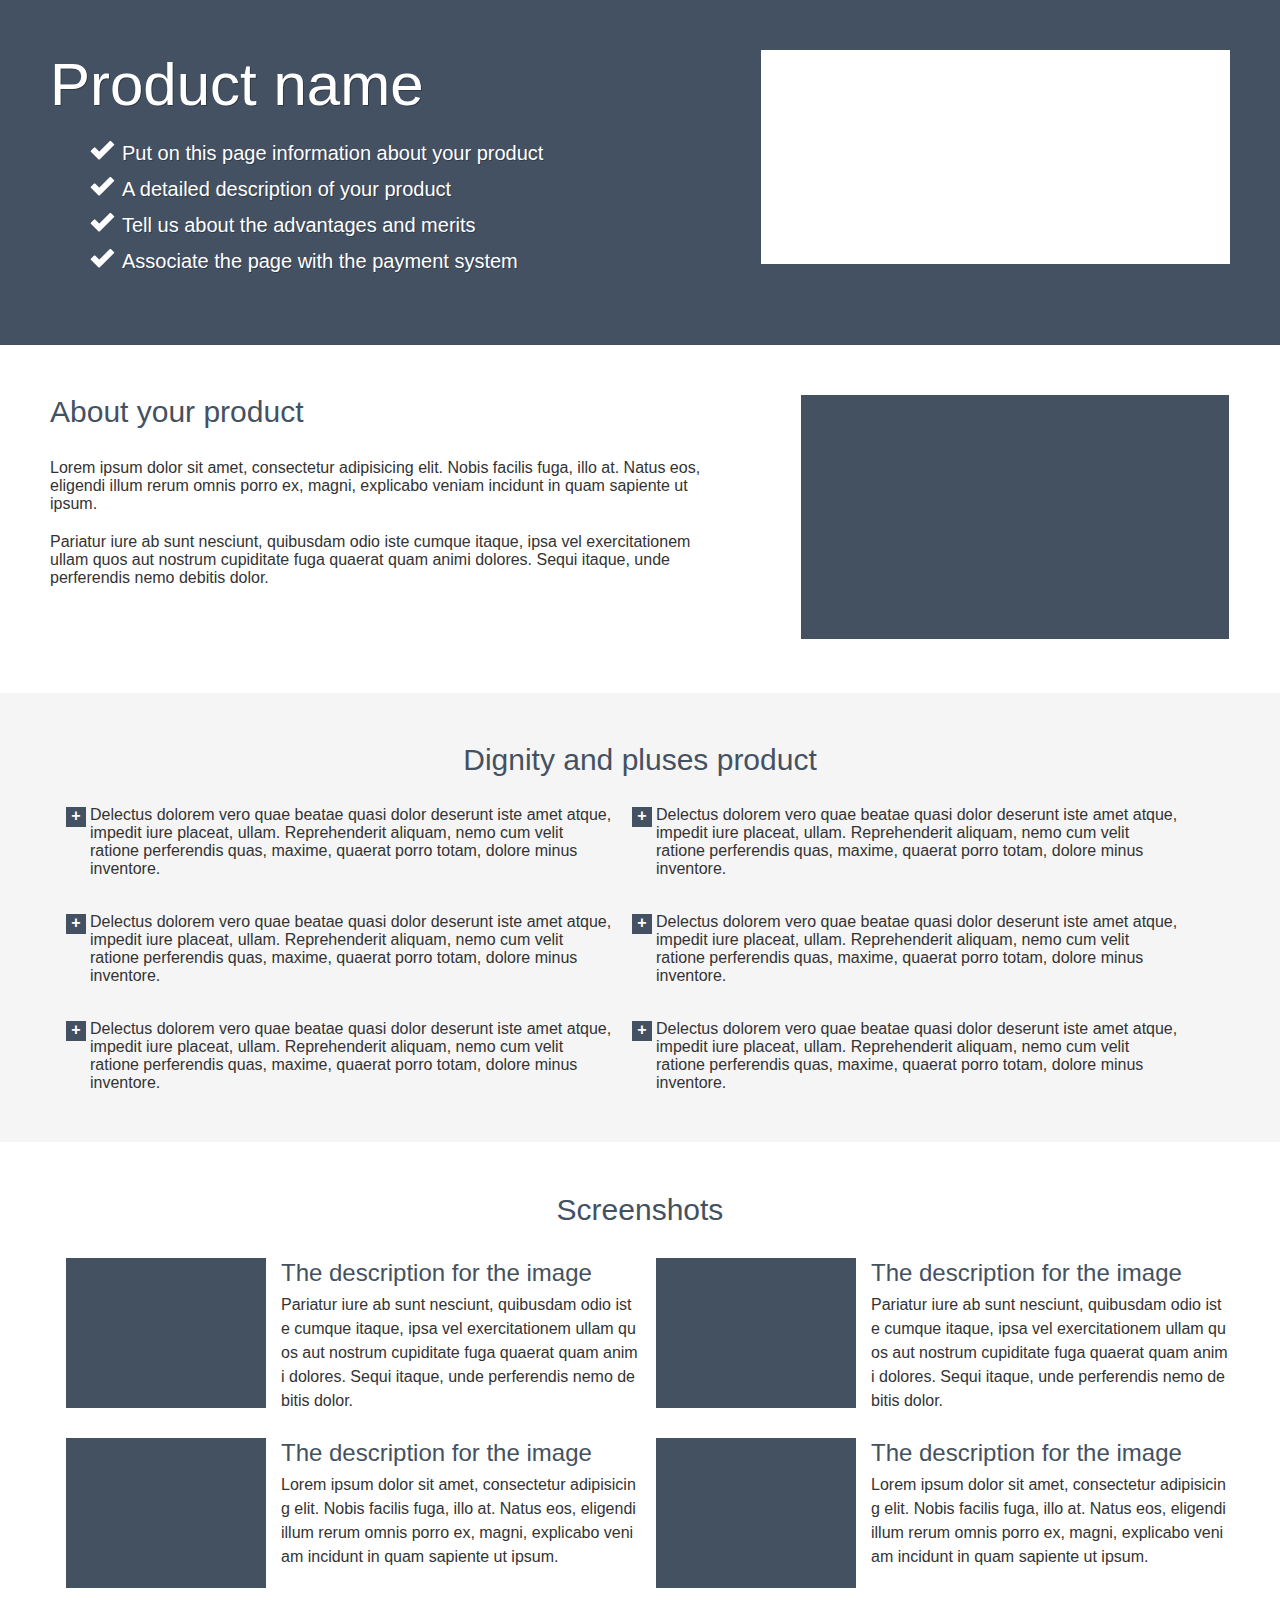
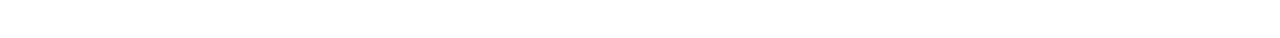
==== index.html @ 21ff53cc "Update version" ====
<!DOCTYPE html>
<html lang="en">

<head>
    <meta charset="UTF-8">
    <title>Document</title>
    <link rel="stylesheet" href="style.css">
</head>

<body>
    <header class="product-header padding-site">
        <div class="product-text">
            <span class="product-h1">Product name</span>
            <ul class="menu-product">
                <li class="menu-list">Put on this page information about your product</li>
                <li class="menu-list">A detailed description of your product</li>
                <li class="menu-list">Tell us about the advantages and merits</li>
                <li class="menu-list">Associate the page with the payment system</li>
            </ul>
        </div>
        <img src="img/product-img.jpg" alt="product" width="469" height="214" class="product-img">
    </header>
    <main>
        <section class="about-product padding-site">
            <div class="about-section">
                <h2 class="about-h2">About your product</h2>
                <p class="about-text">Lorem ipsum dolor sit amet, consectetur adipisicing elit. Nobis facilis fuga, illo at. Natus eos, eligendi illum rerum omnis porro ex, magni, explicabo veniam incidunt in quam sapiente ut ipsum.</p>
                <p class="about-text">Pariatur iure ab sunt nesciunt, quibusdam odio iste cumque itaque, ipsa vel exercitationem ullam quos aut nostrum cupiditate fuga quaerat quam animi dolores. Sequi itaque, unde perferendis nemo debitis dolor.</p>
            </div>
            <video src="#" poster="img/video.jpg" width="430" height="244" class="about-video"></video>
        </section>
        <section class="pluses-product padding-site">
            <h2 class="pluses-h2">Dignity and pluses product</h2>
            <ul class="pluses-menu">
                <li class="pluses-list">Delectus dolorem vero quae beatae quasi dolor deserunt iste amet atque, impedit iure placeat, ullam. Reprehenderit aliquam, nemo cum velit ratione perferendis quas, maxime, quaerat porro totam, dolore minus inventore.</li>
                <li class="pluses-list">Delectus dolorem vero quae beatae quasi dolor deserunt iste amet atque, impedit iure placeat, ullam. Reprehenderit aliquam, nemo cum velit ratione perferendis quas, maxime, quaerat porro totam, dolore minus inventore.</li>
                <li class="pluses-list">Delectus dolorem vero quae beatae quasi dolor deserunt iste amet atque, impedit iure placeat, ullam. Reprehenderit aliquam, nemo cum velit ratione perferendis quas, maxime, quaerat porro totam, dolore minus inventore.</li>
            </ul>
            <ul class="pluses-menu">
                <li class="pluses-list">Delectus dolorem vero quae beatae quasi dolor deserunt iste amet atque, impedit iure placeat, ullam. Reprehenderit aliquam, nemo cum velit ratione perferendis quas, maxime, quaerat porro totam, dolore minus inventore.</li>
                <li class="pluses-list">Delectus dolorem vero quae beatae quasi dolor deserunt iste amet atque, impedit iure placeat, ullam. Reprehenderit aliquam, nemo cum velit ratione perferendis quas, maxime, quaerat porro totam, dolore minus inventore.</li>
                <li class="pluses-list">Delectus dolorem vero quae beatae quasi dolor deserunt iste amet atque, impedit iure placeat, ullam. Reprehenderit aliquam, nemo cum velit ratione perferendis quas, maxime, quaerat porro totam, dolore minus inventore.</li>
            </ul>
        </section>
        <section class="screenshots padding-site">
            <h2 class="screenshots-h2">Screenshots</h2>
            <figure class="screenshots-story">
                <img src="img/screenshorts.jpg" alt="screenshort" class="screenshort-img">
                <figcaption class="screenshorts-content">
                    <h3 class="screenshorts-h3">The description for the image</h3>
                    <p class="screenshorts-text">Pariatur iure ab sunt nesciunt, quibusdam odio iste cumque itaque, ipsa vel exercitationem ullam quos aut nostrum cupiditate fuga quaerat quam animi dolores. Sequi itaque, unde perferendis nemo debitis dolor.</p>
                </figcaption>
            </figure>
            <figure class="screenshots-story">
                <img src="img/screenshorts.jpg" alt="screenshort" class="screenshort-img">
                <figcaption class="screenshorts-content">
                    <h3 class="screenshorts-h3">The description for the image</h3>
                    <p class="screenshorts-text">Pariatur iure ab sunt nesciunt, quibusdam odio iste cumque itaque, ipsa vel exercitationem ullam quos aut nostrum cupiditate fuga quaerat quam animi dolores. Sequi itaque, unde perferendis nemo debitis dolor.</p>
                </figcaption>
            </figure>
            <figure class="screenshots-story">
                <img src="img/screenshorts.jpg" alt="screenshort" class="screenshort-img">
                <figcaption class="screenshorts-content">
                    <h3 class="screenshorts-h3">The description for the image</h3>
                    <p class="screenshorts-text">Lorem ipsum dolor sit amet, consectetur adipisicing elit. Nobis facilis fuga, illo at. Natus eos, eligendi illum rerum omnis porro ex, magni, explicabo veniam incidunt in quam sapiente ut ipsum.</p>
                </figcaption>
            </figure>
            <figure class="screenshots-story">
                <img src="img/screenshorts.jpg" alt="screenshort" class="screenshort-img">
                <figcaption class="screenshorts-content">
                    <h3 class="screenshorts-h3">The description for the image</h3>
                    <p class="screenshorts-text">Lorem ipsum dolor sit amet, consectetur adipisicing elit. Nobis facilis fuga, illo at. Natus eos, eligendi illum rerum omnis porro ex, magni, explicabo veniam incidunt in quam sapiente ut ipsum.</p>
                </figcaption>
            </figure>
        </section>

    </main>
    <footer></footer>

</body>

</html>
---- style.css ----
/* * {
    margin: 0;
    padding: 0;
}*/

body {
    width: 1280px;
    margin: 0 auto;
    font-family: Arial;
}

.padding-site {
    padding: 50px;
    box-sizing: border-box;
}

.product-header {
    width: 100%;
    /*min-height: 323px;*/
    background-color: #445162;
}

.product-header:after {
    content: "";
    display: block;
    width: 100%;
    clear: both;
}

.product-text {
    float: left;
    /*width: 458px;*/
}

.product-h1 {
    margin: 0 0 38px 0;
    text-shadow: 1px 1px 0 rgba(0, 0, 0, 0.3);
    color: #ffffff;
    font-size: 60px;
    font-weight: 400;
}

/*.menu-product {
    margin-top: 38px;
}*/

.menu-list {
    text-shadow: 1px 1px 0 rgba(0, 0, 0, 0.3);
    color: #ffffff;
    font-size: 20px;
    font-weight: 400;
    list-style-type: none;
    list-style-image: url(img/product_icon.png);
    list-style-position: inside;
    line-height: 36px;
}

.product-img {
    float: right;
    /*margin-left: 253px;*/
}

.about-product {
    width: 100%;
    /*min-height: 345px;*/
    background-color: #ffffff;
}

.about-section {
    width: 653px;
    float: left;
}

.about-h2 {
    margin: 0 0 30px 0;
    color: #445161;
    font-size: 30px;
    font-weight: 400;
}

.about-text {
    color: #333333;
    font-size: 16px;
    font-weight: 400;
    margin: 0 0 20px 0;
}

.about-text:nth-child(3) {
    margin: 0;
}


.about-video {
    margin-left: 97px;
}

.pluses-product {
    width: 100%;
    min-height: 417px;
    background-color: #f5f5f5;
    display: flex;
    flex-wrap: wrap;
}

.pluses-h2 {
    display: block;
    width: 100%;
    color: #445161;
    font-size: 30px;
    font-weight: 400;
    text-align: center;
    margin: 0 0 29px 0;
}

.pluses-menu {
    margin: 0;
}

.pluses-list {
    color: #333333;
    font-size: 16px;
    font-weight: 400;
    list-style-type: none;
    margin-bottom: 35px;
    width: 526px;
    position: relative;
}

.pluses-list:before {
    content: "+";
    display: block;
    width: 20px;
    height: 20px;
    background-color: #445162;
    position: absolute;
    top: 1px;
    left: -24px;
    color: #fff;
    text-align: center;
    font-weight: bold;

}

.pluses-list:nth-child(3) {
    margin: 0;
}

.screenshots {
    width: 100%;
    min-height: 487px;
    display: flex;
    flex-direction: row;
    flex-wrap: wrap;

}

.screenshots-h2 {
    margin: 0;
    display: block;
    width: 100%;
    text-align: center;
    color: #445161;
    font-size: 30px;
    font-weight: 400;
    line-height: 36px;
}

.screenshots-story {
    margin: 30px 0 0 16px;
    width: 574px;
    height: 150px;
    display: flex;
    flex-direction: row;

}

.screenshorts-content {
    margin-left: 15px;
}

.screenshorts-h3 {
    margin: 0 0 5px 0;
    color: #445161;
    font-size: 24px;
    font-weight: 400;
    line-height: 30px;
}

.screenshorts-text {
    margin: 0;
    color: #333333;
    font-size: 16px;
    font-weight: 400;
    line-height: 24px;
    word-break: break-all;
}

.screenshots-story:nth-child(2) .screenshots-story:nth-child(4) {
    margin-left: 0;
}
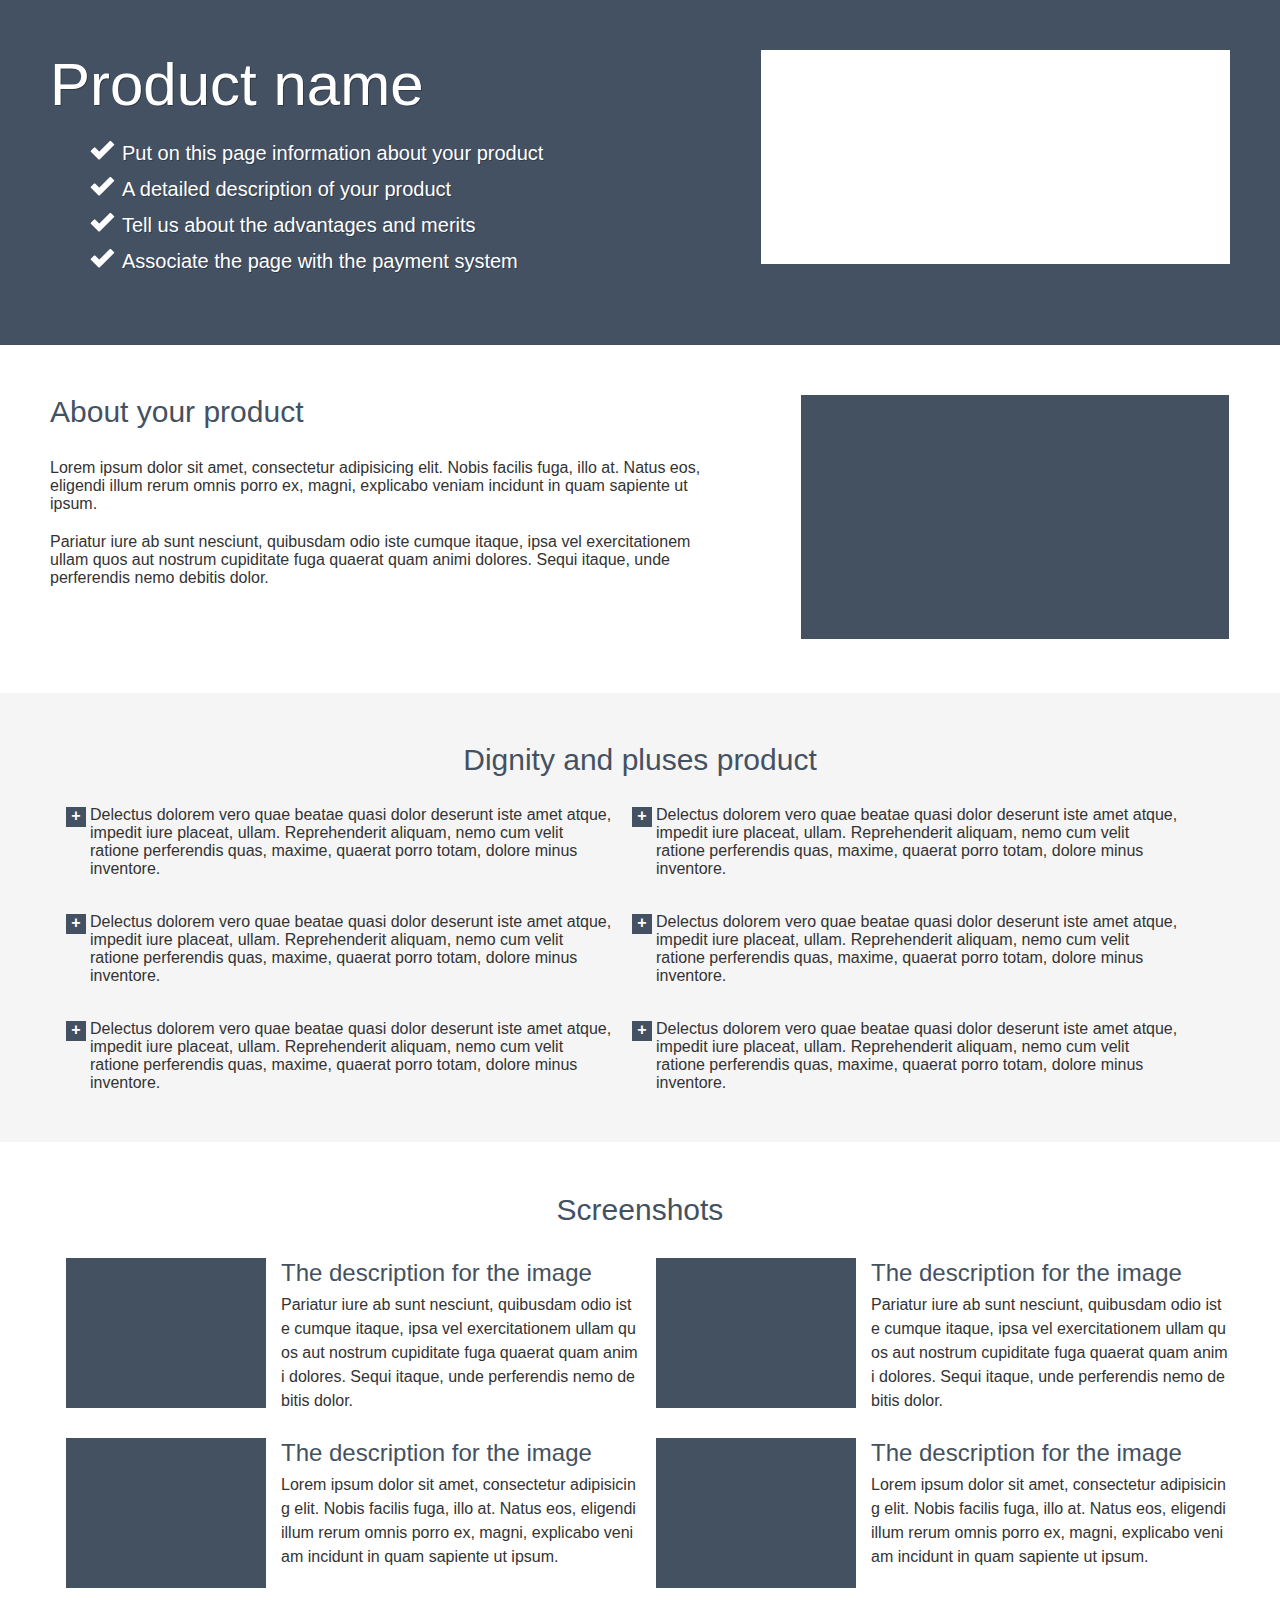
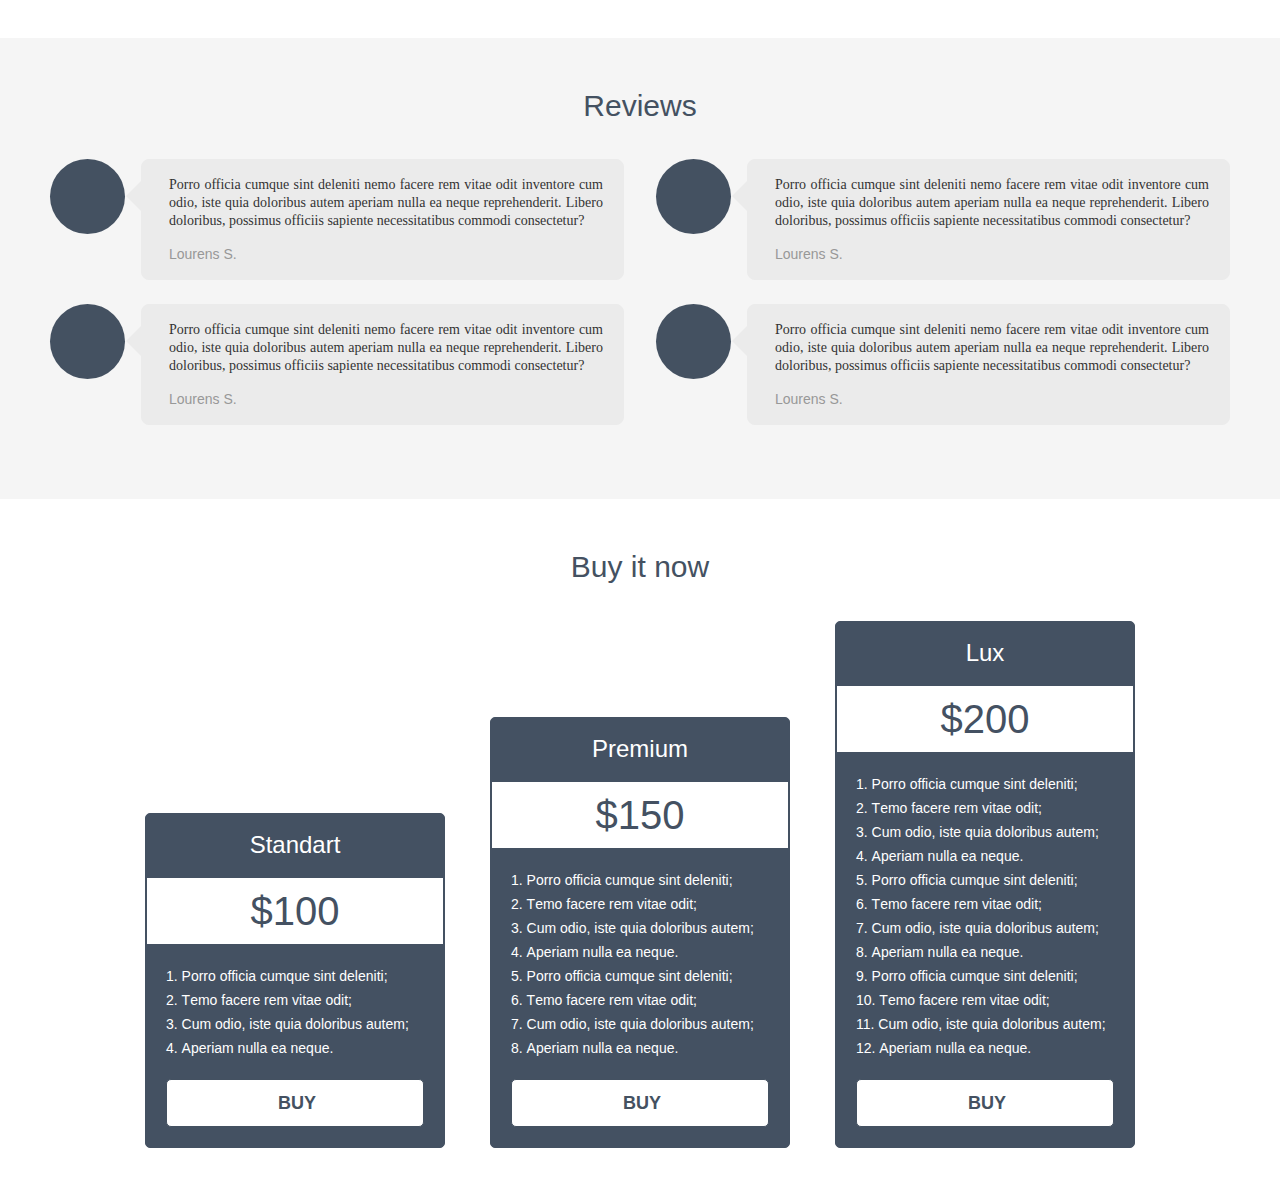
==== commit 45e48e37: "сделала все блоки,кроме футера" ====
--- a/index.html
+++ b/index.html
@@ -73,6 +73,89 @@
                 </figcaption>
             </figure>
         </section>
+        <section class="reviews padding-site">
+            <span class="reviews-header">Reviews</span>
+            <article class="reviews-block">
+                <div class="reviews-block-img"></div>
+                <div class="content">
+                    <p class="reviews-block-text">Porro officia cumque sint deleniti nemo facere rem vitae odit inventore cum odio, iste quia doloribus autem aperiam nulla ea neque reprehenderit. Libero doloribus, possimus officiis sapiente necessitatibus commodi consectetur?
+                    </p>
+                    <p class="reviews-block-author">Lourens S.</p>
+                </div>
+            </article>
+            <article class="reviews-block">
+                <div class="reviews-block-img"></div>
+                <div class="content">
+                    <p class="reviews-block-text">Porro officia cumque sint deleniti nemo facere rem vitae odit inventore cum odio, iste quia doloribus autem aperiam nulla ea neque reprehenderit. Libero doloribus, possimus officiis sapiente necessitatibus commodi consectetur?
+                    </p>
+                    <p class="reviews-block-author">Lourens S.</p>
+                </div>
+            </article>
+            <article class="reviews-block">
+                <div class="reviews-block-img"></div>
+                <div class="content">
+                    <p class="reviews-block-text">Porro officia cumque sint deleniti nemo facere rem vitae odit inventore cum odio, iste quia doloribus autem aperiam nulla ea neque reprehenderit. Libero doloribus, possimus officiis sapiente necessitatibus commodi consectetur?
+                    </p>
+                    <p class="reviews-block-author">Lourens S.</p>
+                </div>
+            </article>
+            <article class="reviews-block">
+                <div class="reviews-block-img"></div>
+                <div class="content">
+                    <p class="reviews-block-text">Porro officia cumque sint deleniti nemo facere rem vitae odit inventore cum odio, iste quia doloribus autem aperiam nulla ea neque reprehenderit. Libero doloribus, possimus officiis sapiente necessitatibus commodi consectetur?
+                    </p>
+                    <p class="reviews-block-author">Lourens S.</p>
+                </div>
+            </article>
+        </section>
+        <section class="buy padding-site">
+            <span class="buy-header">Buy it now</span>
+            <div class="buy-standart">
+                <span class="buy-standart-header">Standart</span>
+                <p class="buy-standart-sum">$100</p>
+                <ol class="buy-standart-menu">
+                    <li class="buy-standart-list">Porro officia cumque sint deleniti;</li>
+                    <li class="buy-standart-list">Тemo facere rem vitae odit;</li>
+                    <li class="buy-standart-list">Cum odio, iste quia doloribus autem;</li>
+                    <li class="buy-standart-list">Aperiam nulla ea neque.</li>
+                </ol>
+                <a href="#" class="buy-standart-btn">buy</a>
+            </div>
+            <div class="buy-premium">
+                <span class="buy-standart-header">Premium</span>
+                <p class="buy-standart-sum">$150</p>
+                <ol class="buy-standart-menu">
+                    <li class="buy-standart-list">Porro officia cumque sint deleniti;</li>
+                    <li class="buy-standart-list">Тemo facere rem vitae odit;</li>
+                    <li class="buy-standart-list">Cum odio, iste quia doloribus autem;</li>
+                    <li class="buy-standart-list">Aperiam nulla ea neque.</li>
+                    <li class="buy-standart-list">Porro officia cumque sint deleniti;</li>
+                    <li class="buy-standart-list">Тemo facere rem vitae odit;</li>
+                    <li class="buy-standart-list">Cum odio, iste quia doloribus autem;</li>
+                    <li class="buy-standart-list">Aperiam nulla ea neque.</li>
+                </ol>
+                <a href="#" class="buy-standart-btn">buy</a>
+            </div>
+            <div class="buy-lux">
+                <span class="buy-standart-header">Lux</span>
+                <p class="buy-standart-sum">$200</p>
+                <ol class="buy-standart-menu">
+                    <li class="buy-standart-list">Porro officia cumque sint deleniti;</li>
+                    <li class="buy-standart-list">Тemo facere rem vitae odit;</li>
+                    <li class="buy-standart-list">Cum odio, iste quia doloribus autem;</li>
+                    <li class="buy-standart-list">Aperiam nulla ea neque.</li>
+                    <li class="buy-standart-list">Porro officia cumque sint deleniti;</li>
+                    <li class="buy-standart-list">Тemo facere rem vitae odit;</li>
+                    <li class="buy-standart-list">Cum odio, iste quia doloribus autem;</li>
+                    <li class="buy-standart-list">Aperiam nulla ea neque.</li>
+                    <li class="buy-standart-list">Porro officia cumque sint deleniti;</li>
+                    <li class="buy-standart-list">Тemo facere rem vitae odit;</li>
+                    <li class="buy-standart-list">Cum odio, iste quia doloribus autem;</li>
+                    <li class="buy-standart-list">Aperiam nulla ea neque.</li>
+                </ol>
+                <a href="#" class="buy-standart-btn">buy</a>
+            </div>
+        </section>
 
     </main>
     <footer></footer>
--- a/style.css
+++ b/style.css
@@ -198,3 +198,186 @@
 .screenshots-story:nth-child(2) .screenshots-story:nth-child(4) {
     margin-left: 0;
 }
+
+.reviews {
+    width=100%;
+    background-color: #f5f5f5;
+    display: flex;
+    flex-direction: row;
+    flex-wrap: wrap;
+}
+
+.reviews-header {
+    margin: 0 0 35px 0;
+    display: block;
+    width: 100%;
+    text-align: center;
+    color: #445161;
+    font-size: 30px;
+    font-weight: 400;
+    line-height: 36px;
+}
+
+.reviews-block {
+    width: 574px;
+    min-height: 121px;
+    display: flex;
+    flex-direction: row;
+    margin: 0 0 0 32px;
+}
+
+.reviews-block:nth-child(2) {
+    margin-left: 0;
+}
+
+.reviews-block:nth-child(4) {
+    margin-left: 0;
+}
+
+.reviews-block-img {
+    min-width: 75px;
+    height: 75px;
+    border-radius: 50%;
+    background-color: #445161;
+    color: #445161;
+}
+
+
+.content {
+    margin: 0 0 24px 16px;
+    border: 1px solid #ebebeb;
+    border-radius: 8px;
+    text-align: justify;
+    background-color: #ebebeb;
+    position: relative;
+}
+
+.content:before {
+    content: "";
+    display: block;
+    border: 15px solid transparent;
+    border-right: 15px solid #ebebeb;
+    position: absolute;
+    top: 21px;
+    left: -31px;
+}
+
+.reviews-block-text {
+    color: #333333;
+    font-family: Italic;
+    font-size: 14px;
+    font-weight: 400;
+    line-height: 18px;
+    margin: 16px 20px 15px 27px;
+
+}
+
+.reviews-block-author {
+    color: #989898;
+    font-size: 14px;
+    font-weight: 400;
+    line-height: 18px;
+    margin: 0 0 16px 27px;
+}
+
+.buy {
+    width: 100%;
+    display: flex;
+    flex-wrap: wrap;
+    align-items: flex-end;
+}
+
+.buy-header {
+    color: #445161;
+    font-size: 30px;
+    font-weight: 400;
+    line-height: 36px;
+    margin: 0 0 36px 0;
+    display: block;
+    width: 100%;
+    text-align: center;
+}
+
+.buy-standart {
+    width: 300px;
+    min-height: 306px;
+    background-color: #445162;
+    padding: 16px 0 20px 0;
+    border: 1px solid #445162;
+    box-sizing: border-box;
+    border-radius: 5px;
+    margin:0 45px 0 95px;
+}
+
+.buy-standart-header {
+    color: #ffffff;
+    font-size: 24px;
+    font-weight: 400;
+    line-height: 30px;
+    text-align: center;
+    margin: 0 0 17px 0;
+    display: block;
+}
+
+.buy-standart-sum {
+    color: #445162;
+    font-size: 40px;
+    font-weight: 400;
+    line-height: 30px;
+    text-align: center;
+    padding: 18px 0 18px 0;
+    background-color: #ffffff;
+    border: 1px solid #445162;
+    box-sizing: border-box;
+    margin: 0 0 19px 0;
+}
+
+.buy-standart-menu {
+    margin: 0 0 19px 0;
+    padding: 0 20px;
+}
+.buy-standart-list {
+    color: #ffffff;
+    font-size: 14px;
+    font-weight: 400;
+    line-height: 24px;
+    list-style-position: inside;
+}
+
+.buy-standart-btn {
+    color: #445161;
+    font-size: 18px;
+    font-weight: 600;
+    line-height: 18px;
+    text-transform: uppercase;
+    display: block;
+    text-align:center;
+    border: 1px solid #445161;
+    padding: 14px 111px 14px 111px;
+    box-sizing: border-box;
+    background-color: #ffffff;
+    text-decoration: none;
+    margin: 0 20px;
+    border-radius: 5px;
+}
+
+.buy-premium{
+    width: 300px;
+    min-height: 404px;
+    background-color: #445162;
+    padding: 16px 0 20px 0;
+    border: 1px solid #445162;
+    box-sizing: border-box;
+    border-radius: 5px;
+    margin-right:45px;
+}
+
+.buy-lux {
+    width: 300px;
+    min-height: 499px;
+    background-color: #445162;
+    padding: 16px 0 20px 0;
+    border: 1px solid #445162;
+    box-sizing: border-box;
+    border-radius: 5px;
+}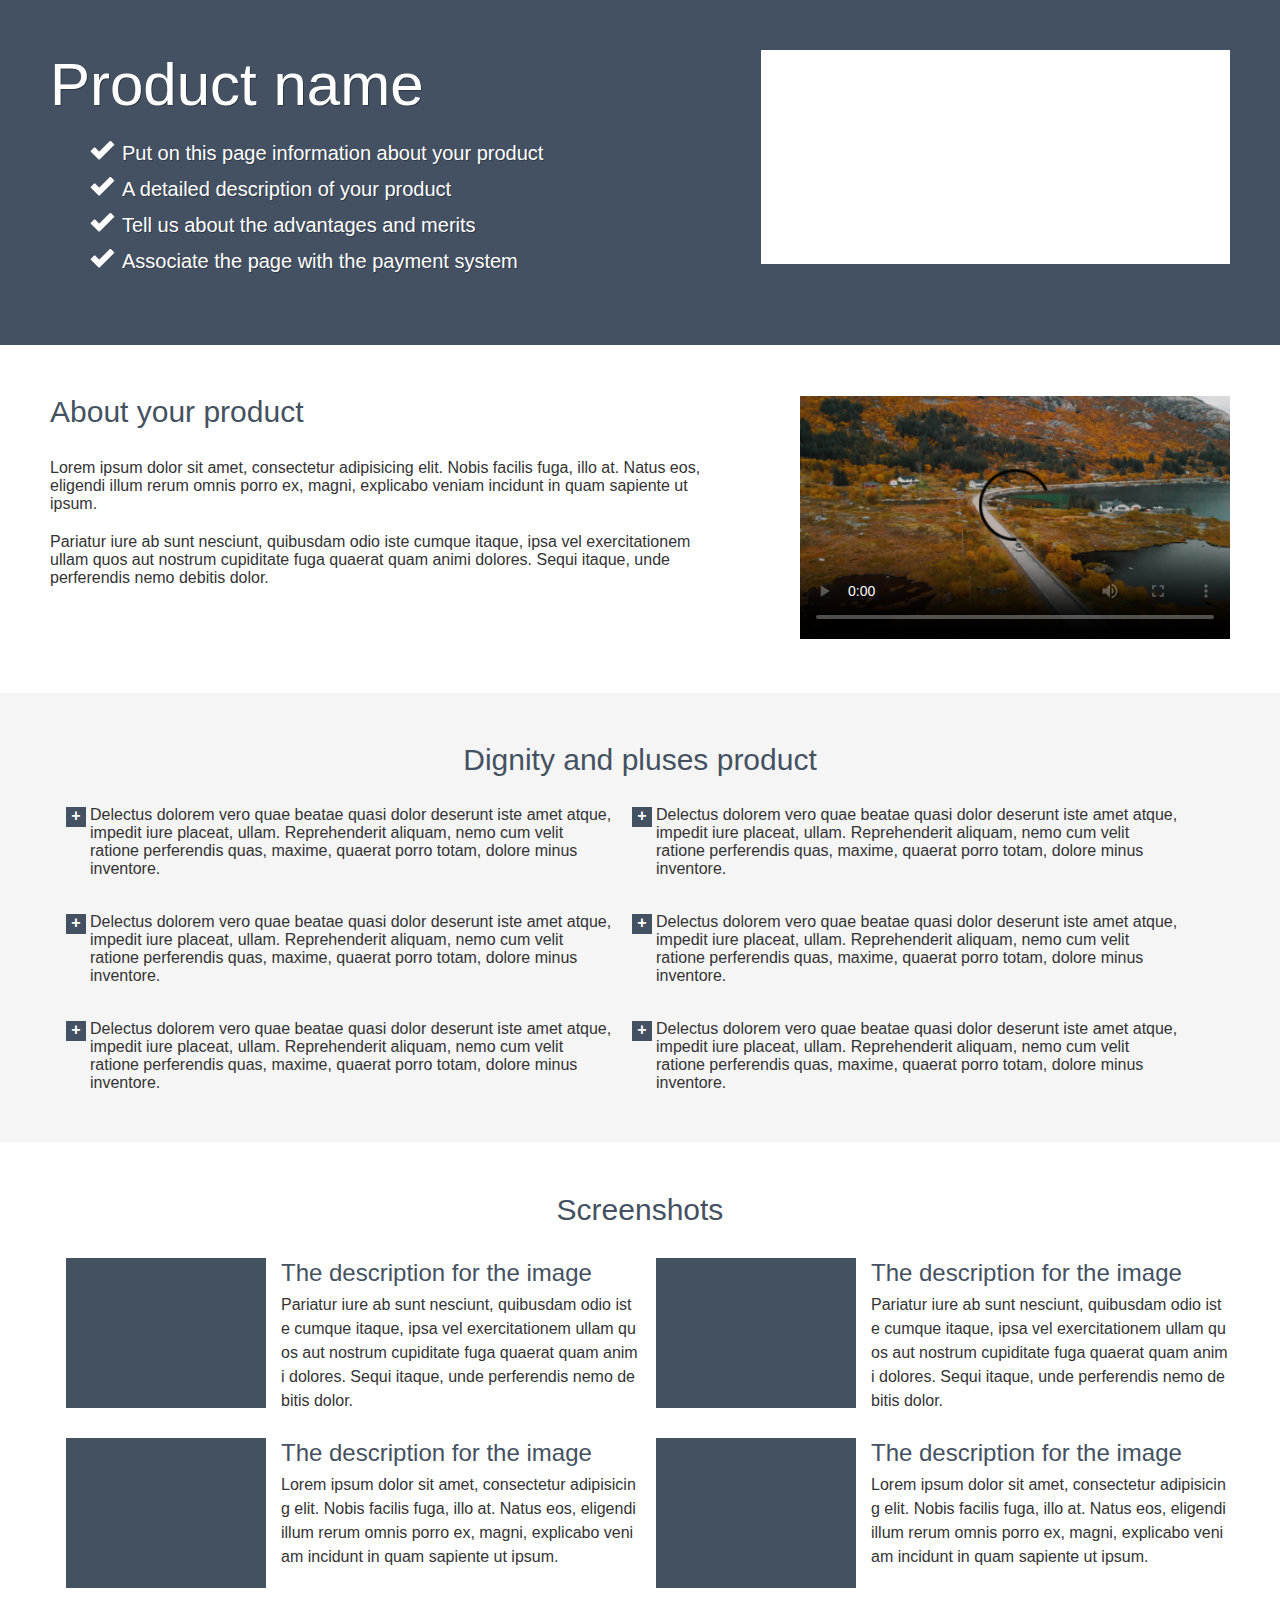
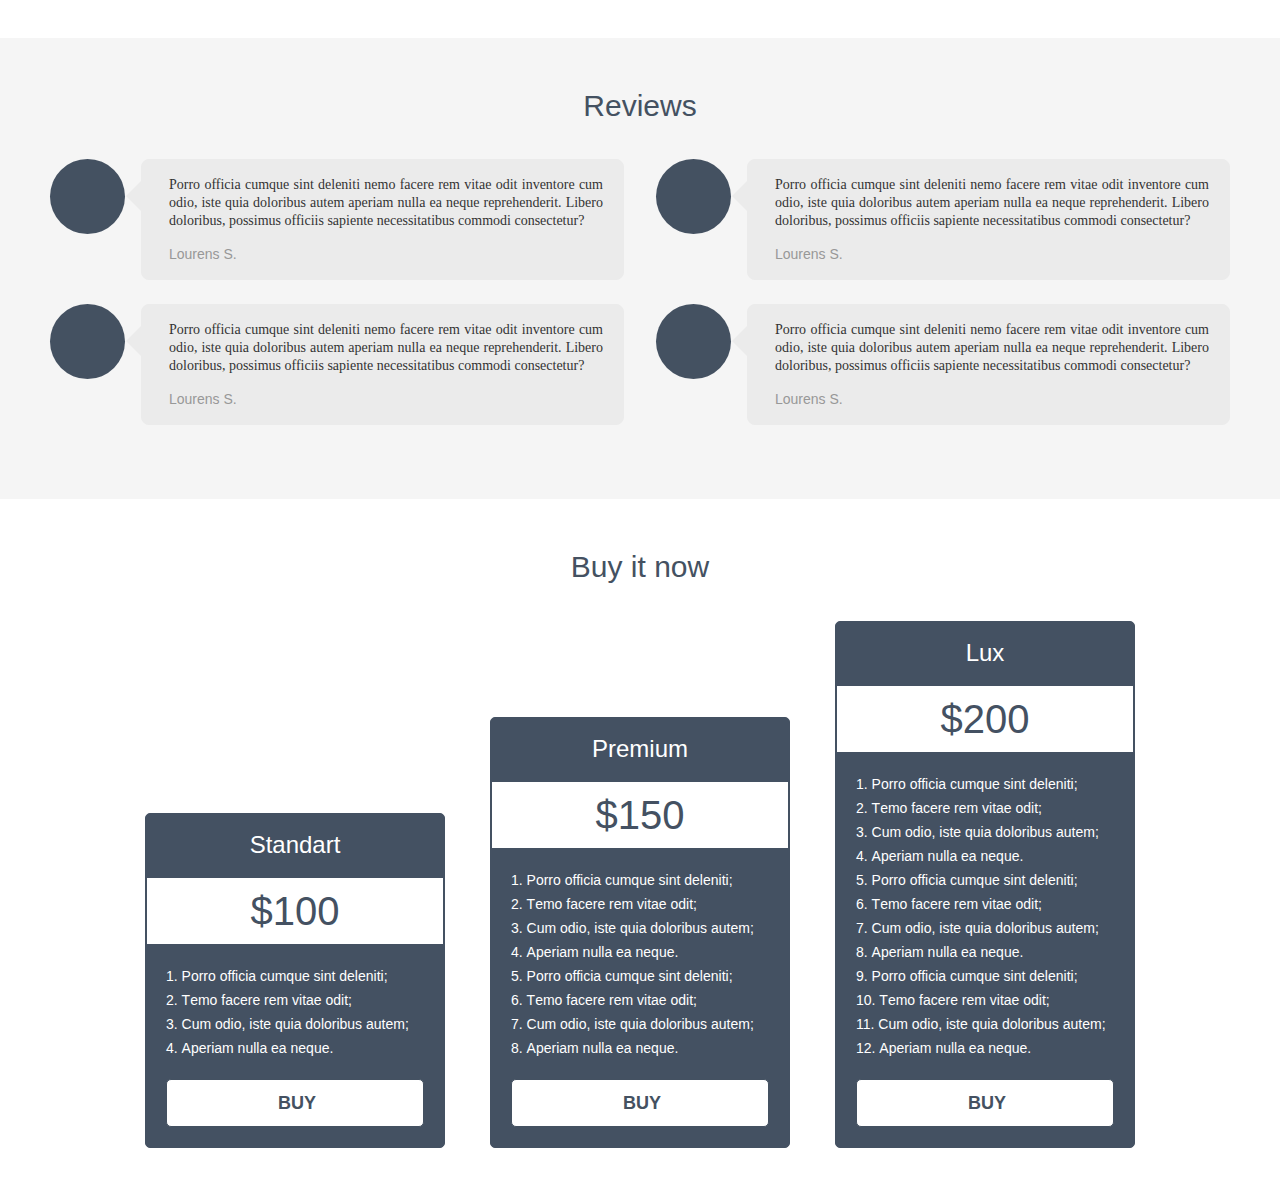
==== commit aa9e5dfc: "Updated by 20.02,10:14" ====
--- a/index.html
+++ b/index.html
@@ -27,7 +27,7 @@
                 <p class="about-text">Lorem ipsum dolor sit amet, consectetur adipisicing elit. Nobis facilis fuga, illo at. Natus eos, eligendi illum rerum omnis porro ex, magni, explicabo veniam incidunt in quam sapiente ut ipsum.</p>
                 <p class="about-text">Pariatur iure ab sunt nesciunt, quibusdam odio iste cumque itaque, ipsa vel exercitationem ullam quos aut nostrum cupiditate fuga quaerat quam animi dolores. Sequi itaque, unde perferendis nemo debitis dolor.</p>
             </div>
-            <video src="#" poster="img/video.jpg" width="430" height="244" class="about-video"></video>
+            <video src="img/coverr-lofoten-landscape--1576258222976.mp4" poster="img/coverr-lofoten-landscape--1576258222976.jpg" controls width="430" height="244" class="about-video"></video>
         </section>
         <section class="pluses-product padding-site">
             <h2 class="pluses-h2">Dignity and pluses product</h2>
@@ -45,28 +45,28 @@
         <section class="screenshots padding-site">
             <h2 class="screenshots-h2">Screenshots</h2>
             <figure class="screenshots-story">
-                <img src="img/screenshorts.jpg" alt="screenshort" class="screenshort-img">
+                <img src="img/screenshorts.jpg" alt="screenshort" width="200" height="150" class="screenshort-img">
                 <figcaption class="screenshorts-content">
                     <h3 class="screenshorts-h3">The description for the image</h3>
                     <p class="screenshorts-text">Pariatur iure ab sunt nesciunt, quibusdam odio iste cumque itaque, ipsa vel exercitationem ullam quos aut nostrum cupiditate fuga quaerat quam animi dolores. Sequi itaque, unde perferendis nemo debitis dolor.</p>
                 </figcaption>
             </figure>
             <figure class="screenshots-story">
-                <img src="img/screenshorts.jpg" alt="screenshort" class="screenshort-img">
+                <img src="img/screenshorts.jpg" alt="screenshort" width="200" height="150" class="screenshort-img">
                 <figcaption class="screenshorts-content">
                     <h3 class="screenshorts-h3">The description for the image</h3>
                     <p class="screenshorts-text">Pariatur iure ab sunt nesciunt, quibusdam odio iste cumque itaque, ipsa vel exercitationem ullam quos aut nostrum cupiditate fuga quaerat quam animi dolores. Sequi itaque, unde perferendis nemo debitis dolor.</p>
                 </figcaption>
             </figure>
             <figure class="screenshots-story">
-                <img src="img/screenshorts.jpg" alt="screenshort" class="screenshort-img">
+                <img src="img/screenshorts.jpg" alt="screenshort" width="200" height="150" class="screenshort-img">
                 <figcaption class="screenshorts-content">
                     <h3 class="screenshorts-h3">The description for the image</h3>
                     <p class="screenshorts-text">Lorem ipsum dolor sit amet, consectetur adipisicing elit. Nobis facilis fuga, illo at. Natus eos, eligendi illum rerum omnis porro ex, magni, explicabo veniam incidunt in quam sapiente ut ipsum.</p>
                 </figcaption>
             </figure>
             <figure class="screenshots-story">
-                <img src="img/screenshorts.jpg" alt="screenshort" class="screenshort-img">
+                <img src="img/screenshorts.jpg" alt="screenshort" width="200" height="150" class="screenshort-img">
                 <figcaption class="screenshorts-content">
                     <h3 class="screenshorts-h3">The description for the image</h3>
                     <p class="screenshorts-text">Lorem ipsum dolor sit amet, consectetur adipisicing elit. Nobis facilis fuga, illo at. Natus eos, eligendi illum rerum omnis porro ex, magni, explicabo veniam incidunt in quam sapiente ut ipsum.</p>
--- a/style.css
+++ b/style.css
@@ -92,6 +92,11 @@
 
 .about-video {
     margin-left: 97px;
+}
+
+.about-video:active {
+    outline: none;
+    border: none;
 }
 
 .pluses-product {
@@ -174,9 +179,15 @@
 
 }
 
+.screenshort-img {
+    min-width: 200px;
+}
+
 .screenshorts-content {
     margin-left: 15px;
 }
+
+
 
 .screenshorts-h3 {
     margin: 0 0 5px 0;
@@ -361,6 +372,17 @@
     border-radius: 5px;
 }
 
+.buy-standart-btn:hover {
+    border: 1px solid black;
+    color: black;
+}
+
+.buy-standart-btn:active {
+    border: 1px solid black;
+    color: black;
+    background-color: aquamarine;
+}
+
 .buy-premium{
     width: 300px;
     min-height: 404px;
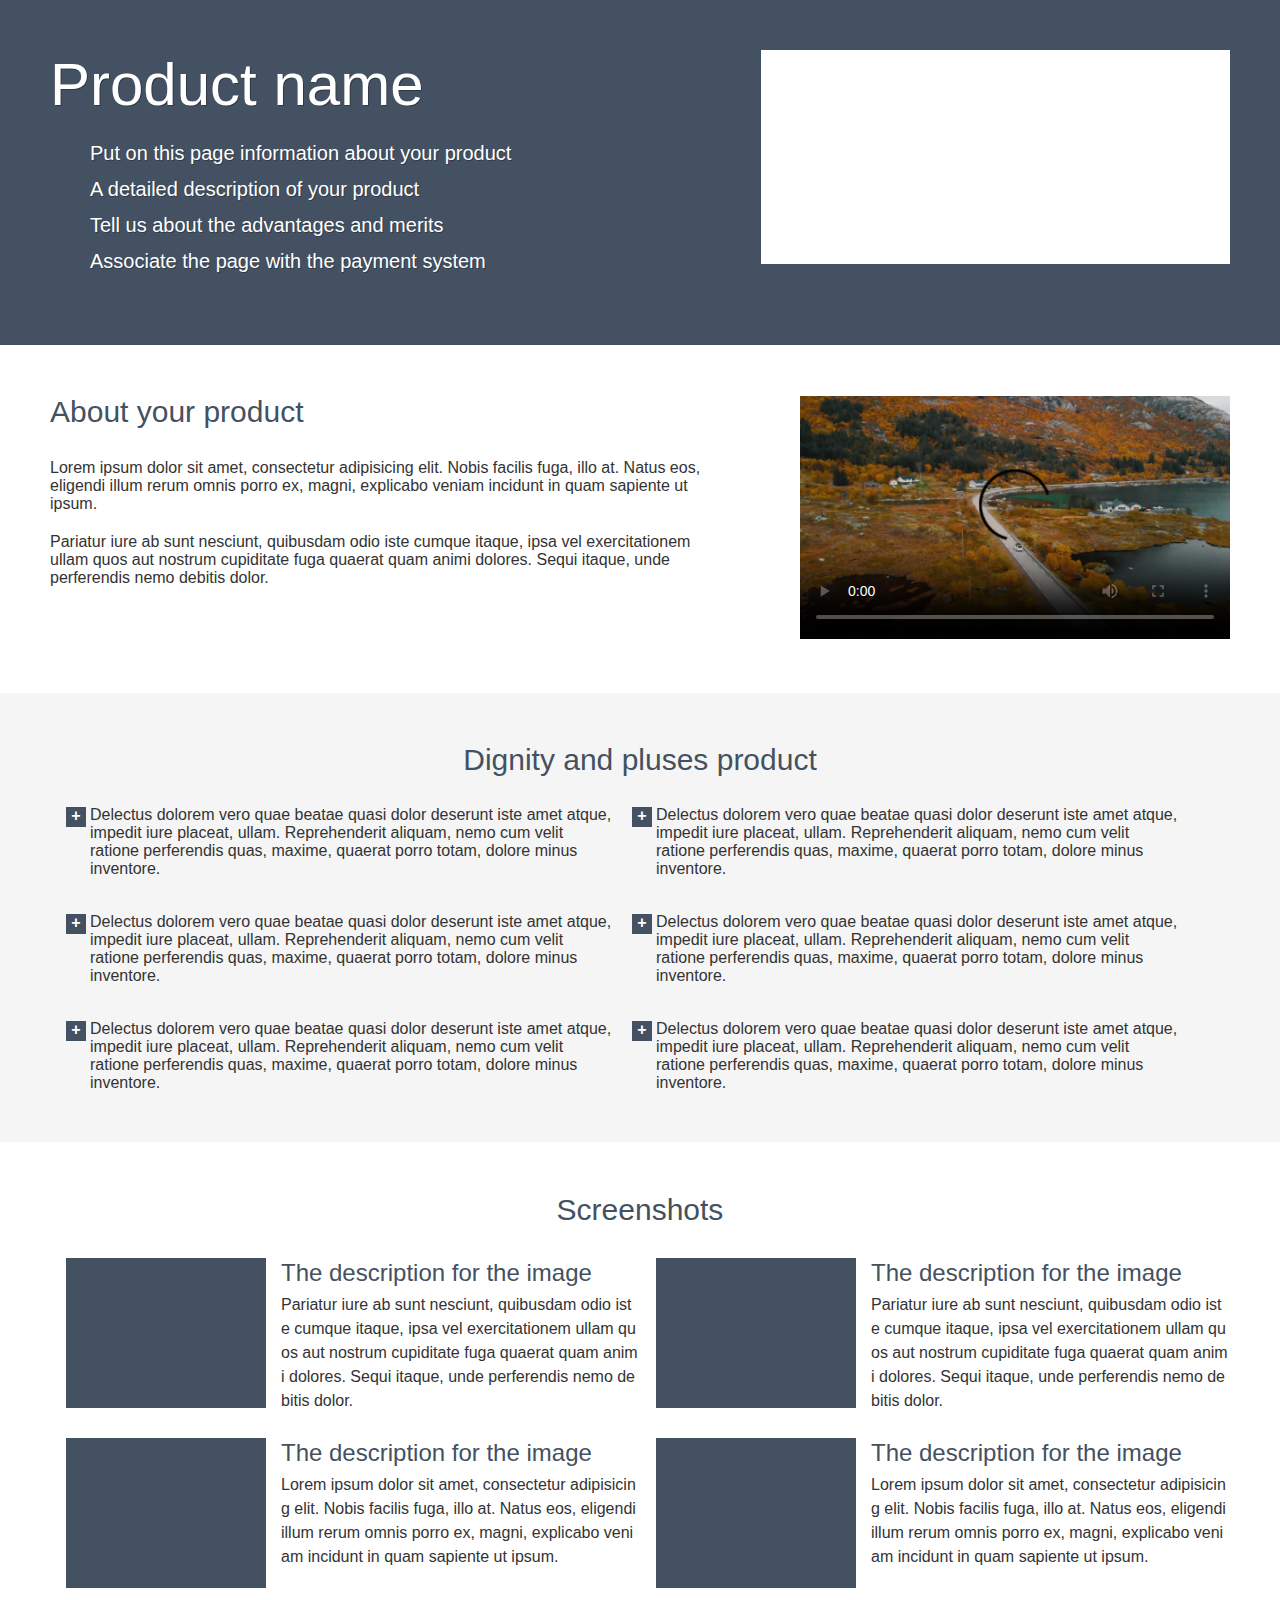
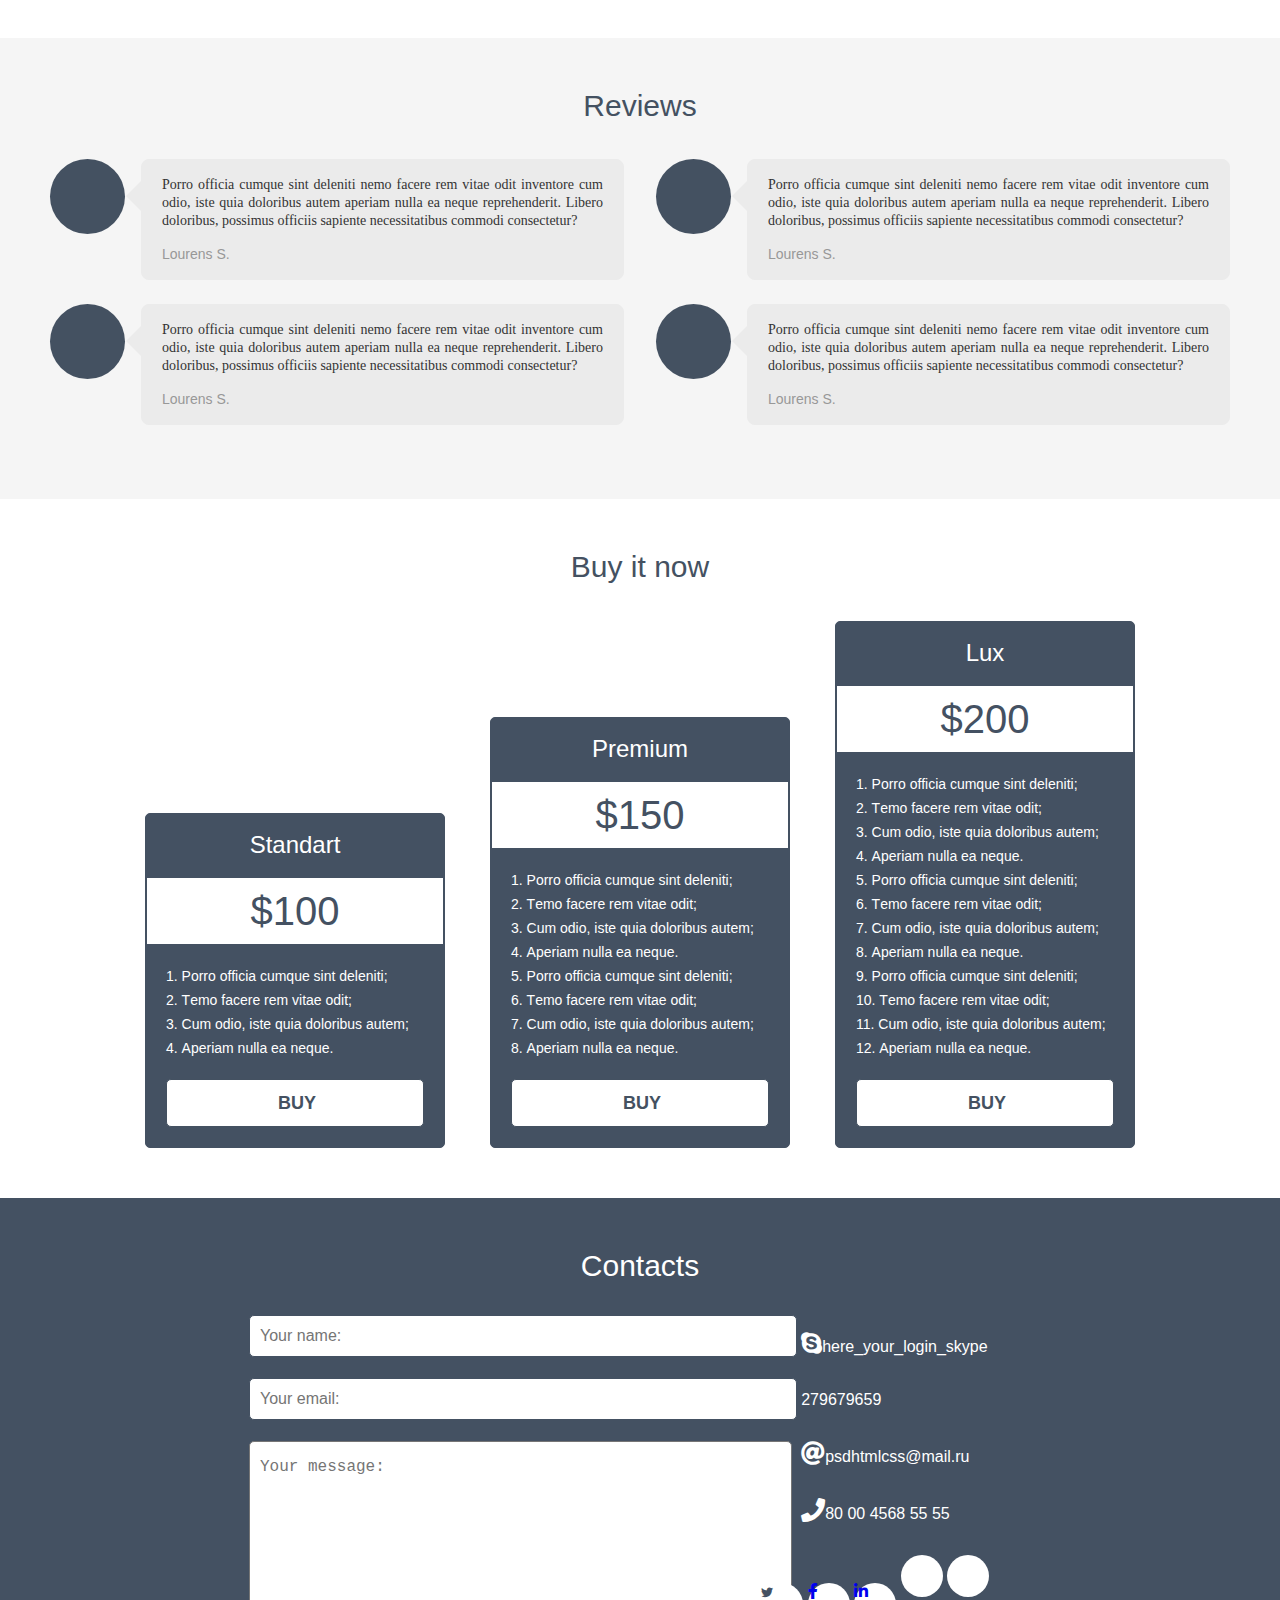
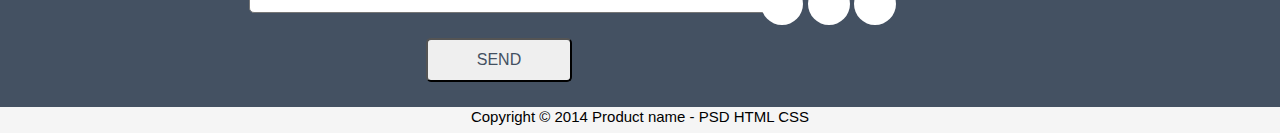
==== commit 4ece04c1: "Footer  - иконки-позиционирование" ====
--- a/index.html
+++ b/index.html
@@ -4,7 +4,8 @@
 <head>
     <meta charset="UTF-8">
     <title>Document</title>
-    <link rel="stylesheet" href="style.css">
+    <link rel="stylesheet" href="css/style.css">
+    <link rel="stylesheet" href="css/all.min.css">
 </head>
 
 <body>
@@ -77,34 +78,34 @@
             <span class="reviews-header">Reviews</span>
             <article class="reviews-block">
                 <div class="reviews-block-img"></div>
-                <div class="content">
-                    <p class="reviews-block-text">Porro officia cumque sint deleniti nemo facere rem vitae odit inventore cum odio, iste quia doloribus autem aperiam nulla ea neque reprehenderit. Libero doloribus, possimus officiis sapiente necessitatibus commodi consectetur?
-                    </p>
-                    <p class="reviews-block-author">Lourens S.</p>
-                </div>
-            </article>
-            <article class="reviews-block">
-                <div class="reviews-block-img"></div>
-                <div class="content">
-                    <p class="reviews-block-text">Porro officia cumque sint deleniti nemo facere rem vitae odit inventore cum odio, iste quia doloribus autem aperiam nulla ea neque reprehenderit. Libero doloribus, possimus officiis sapiente necessitatibus commodi consectetur?
-                    </p>
-                    <p class="reviews-block-author">Lourens S.</p>
-                </div>
-            </article>
-            <article class="reviews-block">
-                <div class="reviews-block-img"></div>
-                <div class="content">
-                    <p class="reviews-block-text">Porro officia cumque sint deleniti nemo facere rem vitae odit inventore cum odio, iste quia doloribus autem aperiam nulla ea neque reprehenderit. Libero doloribus, possimus officiis sapiente necessitatibus commodi consectetur?
-                    </p>
-                    <p class="reviews-block-author">Lourens S.</p>
-                </div>
-            </article>
-            <article class="reviews-block">
-                <div class="reviews-block-img"></div>
-                <div class="content">
-                    <p class="reviews-block-text">Porro officia cumque sint deleniti nemo facere rem vitae odit inventore cum odio, iste quia doloribus autem aperiam nulla ea neque reprehenderit. Libero doloribus, possimus officiis sapiente necessitatibus commodi consectetur?
-                    </p>
-                    <p class="reviews-block-author">Lourens S.</p>
+                <div class="reviews-block-content">
+                    <p class="reviews-block-text">Porro officia cumque sint deleniti nemo facere rem vitae odit inventore cum odio, iste quia doloribus autem aperiam nulla ea neque reprehenderit. Libero doloribus, possimus officiis sapiente necessitatibus commodi consectetur?
+                    </p>
+                    <span class="reviews-block-author">Lourens S.</span>
+                </div>
+            </article>
+            <article class="reviews-block">
+                <div class="reviews-block-img"></div>
+                <div class="reviews-block-content">
+                    <p class="reviews-block-text">Porro officia cumque sint deleniti nemo facere rem vitae odit inventore cum odio, iste quia doloribus autem aperiam nulla ea neque reprehenderit. Libero doloribus, possimus officiis sapiente necessitatibus commodi consectetur?
+                    </p>
+                    <span class="reviews-block-author">Lourens S.</span>
+                </div>
+            </article>
+            <article class="reviews-block">
+                <div class="reviews-block-img"></div>
+                <div class="reviews-block-content">
+                    <p class="reviews-block-text">Porro officia cumque sint deleniti nemo facere rem vitae odit inventore cum odio, iste quia doloribus autem aperiam nulla ea neque reprehenderit. Libero doloribus, possimus officiis sapiente necessitatibus commodi consectetur?
+                    </p>
+                    <span class="reviews-block-author">Lourens S.</span>
+                </div>
+            </article>
+            <article class="reviews-block">
+                <div class="reviews-block-img"></div>
+                <div class="reviews-block-content">
+                    <p class="reviews-block-text">Porro officia cumque sint deleniti nemo facere rem vitae odit inventore cum odio, iste quia doloribus autem aperiam nulla ea neque reprehenderit. Libero doloribus, possimus officiis sapiente necessitatibus commodi consectetur?
+                    </p>
+                    <span class="reviews-block-author">Lourens S.</span>
                 </div>
             </article>
         </section>
@@ -112,7 +113,7 @@
             <span class="buy-header">Buy it now</span>
             <div class="buy-standart">
                 <span class="buy-standart-header">Standart</span>
-                <p class="buy-standart-sum">$100</p>
+                <span class="buy-standart-sum">$100</span>
                 <ol class="buy-standart-menu">
                     <li class="buy-standart-list">Porro officia cumque sint deleniti;</li>
                     <li class="buy-standart-list">Тemo facere rem vitae odit;</li>
@@ -123,7 +124,7 @@
             </div>
             <div class="buy-premium">
                 <span class="buy-standart-header">Premium</span>
-                <p class="buy-standart-sum">$150</p>
+                <span class="buy-standart-sum">$150</span>
                 <ol class="buy-standart-menu">
                     <li class="buy-standart-list">Porro officia cumque sint deleniti;</li>
                     <li class="buy-standart-list">Тemo facere rem vitae odit;</li>
@@ -138,7 +139,7 @@
             </div>
             <div class="buy-lux">
                 <span class="buy-standart-header">Lux</span>
-                <p class="buy-standart-sum">$200</p>
+                <span class="buy-standart-sum">$200</span>
                 <ol class="buy-standart-menu">
                     <li class="buy-standart-list">Porro officia cumque sint deleniti;</li>
                     <li class="buy-standart-list">Тemo facere rem vitae odit;</li>
@@ -158,7 +159,47 @@
         </section>
 
     </main>
-    <footer></footer>
+    <footer>
+        <div class="contacts-grey-part padding-site">
+            <span class="contacts-header">Contacts</span>
+            <form action="#" class="contacts-form">
+                <div>
+                    <!--<label>-->
+                    <input type="text" placeholder="Your name:" class="contacts-date">
+                    <!--</label>-->
+                </div>
+                <div>
+                    <!--<label>-->
+                    <input type="text" placeholder="Your email:" class="contacts-date">
+                    <!--</label>-->
+                </div>
+                <div>
+                    <!--<label>-->
+                    <textarea name="text" placeholder="Your message:" cols="20" rows="5" class="contacts-message"></textarea>
+                    <!--</label>-->
+                </div>
+                <div>
+                    <!--<label>-->
+                    <input type="submit" value="send" class="contacts-btn">
+                    <!--</label>-->
+                </div>
+            </form>
+            <div class="contacts-details">
+                <ul class="contacts-menu">
+                    <li class="contacts-list"><i class="fab fa-skype"></i>here_your_login_skype</li>
+                    <li class="contacts-list"> 279679659</li>
+                    <li class="contacts-list"><i class="fas fa-at"></i>psdhtmlcss@mail.ru</li>
+                    <li class="contacts-list"><i class="fas fa-phone"></i>80 00 4568 55 55</li>
+                </ul>
+                <a href="#" class="contacts-social-items"><i class="fab fa-twitter"></i></a>
+                <a href="#" class="contacts-social-items"><i class="fab fa-facebook-f"></i></a>
+                <a href="#" class="contacts-social-items"><i class="fab fa-linkedin-in"></i></a>
+                <a href="#" class="contacts-social-items"></a>
+                <a href="#" class="contacts-social-items"></a>
+            </div>
+        </div>
+        <span class="copyright">Copyright &copy; 2014 Product name - PSD HTML CSS</span>
+    </footer>
 
 </body>
 
--- a/css/style.css
+++ b/css/style.css
@@ -0,0 +1,549 @@
+/* * {
+    margin: 0;
+    padding: 0;
+}*/
+
+body {
+    width: 1280px;
+    margin: 0 auto;
+    font-family: Arial;
+}
+
+.padding-site {
+    padding: 50px;
+    box-sizing: border-box;
+}
+
+.product-header {
+    width: 100%;
+    /*min-height: 323px;*/
+    background-color: #445162;
+}
+
+.product-header:after {
+    content: "";
+    display: block;
+    width: 100%;
+    clear: both;
+}
+
+.product-text {
+    float: left;
+    /*width: 458px;*/
+}
+
+.product-h1 {
+    margin: 0 0 38px 0;
+    text-shadow: 1px 1px 0 rgba(0, 0, 0, 0.3);
+    color: #ffffff;
+    font-size: 60px;
+    font-weight: 400;
+}
+
+/*.menu-product {
+    margin-top: 38px;
+}*/
+
+.menu-list {
+    text-shadow: 1px 1px 0 rgba(0, 0, 0, 0.3);
+    color: #ffffff;
+    font-size: 20px;
+    font-weight: 400;
+    list-style-type: none;
+    list-style-image: url(img/product_icon.png);
+    list-style-position: inside;
+    line-height: 36px;
+}
+
+.product-img {
+    float: right;
+    /*margin-left: 253px;*/
+}
+
+.about-product {
+    width: 100%;
+    /*min-height: 345px;*/
+    background-color: #ffffff;
+}
+
+.about-section {
+    width: 653px;
+    float: left;
+}
+
+.about-h2 {
+    margin: 0 0 30px 0;
+    color: #445161;
+    font-size: 30px;
+    font-weight: 400;
+}
+
+.about-text {
+    color: #333333;
+    font-size: 16px;
+    font-weight: 400;
+    margin: 0 0 20px 0;
+}
+
+.about-text:nth-child(3) {
+    margin: 0;
+}
+
+
+.about-video {
+    margin-left: 97px;
+}
+
+.about-video:active {
+    outline: none;
+    border: none;
+}
+
+.pluses-product {
+    width: 100%;
+    min-height: 417px;
+    background-color: #f5f5f5;
+    display: flex;
+    flex-wrap: wrap;
+}
+
+.pluses-h2 {
+    display: block;
+    width: 100%;
+    color: #445161;
+    font-size: 30px;
+    font-weight: 400;
+    text-align: center;
+    margin: 0 0 29px 0;
+}
+
+.pluses-menu {
+    margin: 0;
+}
+
+.pluses-list {
+    color: #333333;
+    font-size: 16px;
+    font-weight: 400;
+    list-style-type: none;
+    margin-bottom: 35px;
+    width: 526px;
+    position: relative;
+}
+
+.pluses-list:before {
+    content: "+";
+    display: block;
+    width: 20px;
+    height: 20px;
+    background-color: #445162;
+    position: absolute;
+    top: 1px;
+    left: -24px;
+    color: #fff;
+    text-align: center;
+    font-weight: bold;
+
+}
+
+.pluses-list:nth-child(3) {
+    margin: 0;
+}
+
+.screenshots {
+    width: 100%;
+    min-height: 487px;
+    display: flex;
+    flex-direction: row;
+    flex-wrap: wrap;
+
+}
+
+.screenshots-h2 {
+    margin: 0;
+    display: block;
+    width: 100%;
+    text-align: center;
+    color: #445161;
+    font-size: 30px;
+    font-weight: 400;
+    line-height: 36px;
+}
+
+.screenshots-story {
+    margin: 30px 0 0 16px;
+    width: 574px;
+    height: 150px;
+    display: flex;
+    flex-direction: row;
+
+}
+
+.screenshort-img {
+    min-width: 200px;
+}
+
+.screenshorts-content {
+    margin-left: 15px;
+}
+
+
+
+.screenshorts-h3 {
+    margin: 0 0 5px 0;
+    color: #445161;
+    font-size: 24px;
+    font-weight: 400;
+    line-height: 30px;
+}
+
+.screenshorts-text {
+    margin: 0;
+    color: #333333;
+    font-size: 16px;
+    font-weight: 400;
+    line-height: 24px;
+    word-break: break-all;
+}
+
+.screenshots-story:nth-child(2) .screenshots-story:nth-child(4) {
+    margin-left: 0;
+}
+
+.reviews {
+    width=100%;
+    background-color: #f5f5f5;
+    display: flex;
+    flex-direction: row;
+    flex-wrap: wrap;
+}
+
+.reviews-header {
+    margin: 0 0 35px 0;
+    display: block;
+    width: 100%;
+    text-align: center;
+    color: #445161;
+    font-size: 30px;
+    font-weight: 400;
+    line-height: 36px;
+}
+
+.reviews-block {
+    width: 574px;
+    min-height: 121px;
+    display: flex;
+    flex-direction: row;
+    margin: 0 0 0 32px;
+}
+
+.reviews-block:nth-child(2) {
+    margin-left: 0;
+}
+
+.reviews-block:nth-child(4) {
+    margin-left: 0;
+}
+
+.reviews-block-img {
+    min-width: 75px;
+    height: 75px;
+    border-radius: 50%;
+    background-color: #445161;
+    color: #445161;
+}
+
+
+.reviews-block-content {
+    margin: 0 0 24px 16px;
+    padding: 16px 20px;
+    border: 1px solid #ebebeb;
+    border-radius: 8px;
+    text-align: justify;
+    background-color: #ebebeb;
+    position: relative;
+    box-sizing: border-box;
+}
+
+.reviews-block-content:before {
+    content: "";
+    display: block;
+    border: 15px solid transparent;
+    border-right: 15px solid #ebebeb;
+    position: absolute;
+    top: 21px;
+    left: -31px;
+}
+
+.reviews-block-text {
+    color: #333333;
+    font-family: Italic;
+    font-size: 14px;
+    font-weight: 400;
+    line-height: 18px;
+    margin: 0 0 15px 0;
+
+}
+
+.reviews-block-author {
+    color: #989898;
+    font-size: 14px;
+    font-weight: 400;
+    line-height: 18px;
+    margin: 0;
+
+}
+
+.buy {
+    width: 100%;
+    display: flex;
+    flex-wrap: wrap;
+    align-items: flex-end;
+}
+
+.buy-header {
+    color: #445161;
+    font-size: 30px;
+    font-weight: 400;
+    line-height: 36px;
+    margin: 0 0 36px 0;
+    display: block;
+    width: 100%;
+    text-align: center;
+}
+
+.buy-standart {
+    width: 300px;
+    min-height: 306px;
+    background-color: #445162;
+    padding: 16px 0 20px 0;
+    border: 1px solid #445162;
+    box-sizing: border-box;
+    border-radius: 5px;
+    margin: 0 45px 0 95px;
+}
+
+.buy-standart-header {
+    color: #ffffff;
+    font-size: 24px;
+    font-weight: 400;
+    line-height: 30px;
+    text-align: center;
+    margin: 0 0 17px 0;
+    display: block;
+}
+
+.buy-standart-sum {
+    color: #445162;
+    font-size: 40px;
+    font-weight: 400;
+    line-height: 30px;
+    text-align: center;
+    padding: 18px 0 18px 0;
+    background-color: #ffffff;
+    border: 1px solid #445162;
+    box-sizing: border-box;
+    margin: 0 0 19px 0;
+    display: block;
+}
+
+.buy-standart-menu {
+    margin: 0 0 19px 0;
+    padding: 0 20px;
+}
+
+.buy-standart-list {
+    color: #ffffff;
+    font-size: 14px;
+    font-weight: 400;
+    line-height: 24px;
+    list-style-position: inside;
+}
+
+.buy-standart-btn {
+    color: #445161;
+    font-size: 18px;
+    font-weight: 600;
+    line-height: 18px;
+    text-transform: uppercase;
+    display: block;
+    text-align: center;
+    border: 1px solid #445161;
+    padding: 14px 111px 14px 111px;
+    box-sizing: border-box;
+    background-color: #ffffff;
+    text-decoration: none;
+    margin: 0 20px;
+    border-radius: 5px;
+}
+
+.buy-standart-btn:hover {
+    border: 1px solid black;
+    color: black;
+}
+
+.buy-standart-btn:active {
+    border: 1px solid black;
+    color: black;
+    background-color: aquamarine;
+}
+
+.buy-premium {
+    width: 300px;
+    min-height: 404px;
+    background-color: #445162;
+    padding: 16px 0 20px 0;
+    border: 1px solid #445162;
+    box-sizing: border-box;
+    border-radius: 5px;
+    margin-right: 45px;
+}
+
+.buy-lux {
+    width: 300px;
+    min-height: 499px;
+    background-color: #445162;
+    padding: 16px 0 20px 0;
+    border: 1px solid #445162;
+    box-sizing: border-box;
+    border-radius: 5px;
+}
+
+.contacts-grey-part {
+    width: 100%;
+    min-height: 509px;
+    background-color: #445162;
+
+}
+
+.contacts-header {
+    color: #ffffff;
+    font-size: 30px;
+    font-weight: 400;
+    line-height: 36px;
+    display: block;
+    text-align: center;
+    width: 100%;
+    margin-bottom: 31px;
+}
+
+.contacts-form {
+    margin-left: 199px;
+    float: left;
+}
+
+.contacts-form {
+    width: 500px;
+    min-height: 170px;
+}
+
+.contacts-date {
+    color: #445162;
+    font-size: 16px;
+    font-weight: 400;
+    line-height: 24px;
+    padding: 8px 329px 8px 10px;
+    box-sizing: border-box;
+    border-radius: 5px;
+    margin-bottom: 21px;
+    border: 1px solid #445162;
+}
+
+.contacts-message {
+    color: #445162;
+    font-size: 16px;
+    font-weight: 400;
+    line-height: 24px;
+    padding: 13px 316px 37px 10px;
+    box-sizing: border-box;
+    border-radius: 5px;
+    resize: none;
+    margin-bottom: 21px;
+}
+
+.contacts-btn {
+    margin: 0 auto;
+    display: block;
+    color: #445162;
+    font-size: 16px;
+    font-weight: 400;
+    line-height: 24px;
+    text-transform: uppercase;
+    padding: 8px 49px 8px 49px;
+    box-sizing: border-box;
+    border-radius: 5px;
+}
+
+.contacts-details {
+    float: right;
+    margin: 0 241px 0 0;
+}
+
+.contacts-menu {
+    list-style-type: none;
+}
+
+/*@font-face {
+    font-family: 'fontello';
+    src: url('font/fontello.eot');
+    src: url('font/fontello.woff') format('woff'),
+        url('font/fontello.ttf') format('ttf'),
+        url('font/fontello.svg') format('svg');
+    font-weight: normal;
+    font-style: normal;
+}*/
+
+.contacts-list {
+    color: #ffffff;
+    font-size: 16px;
+    font-weight: 400;
+    line-height: 24px;
+    margin-bottom: 29px;
+}
+
+/*.contacts-list:before {
+    content: "";
+    display: block;
+    width: 24px;
+    height: 26px;
+    background-image: url();
+
+}*/
+
+
+.fa-skype {
+    font-size: 24px;
+}
+
+.fa-at {
+    font-size: 24px;
+}
+
+.fa-phone {
+    font-size: 24px;
+}
+
+.contacts-social-items {
+    background-color: #ffffff;
+    width: 42px;
+    height: 42px;
+    border-radius: 50%;
+    display: inline-block;
+
+}
+
+.fa-twitter {
+    color: #445162;
+    font-size: 12px;
+}
+
+.copyright {
+    width: 100%;
+    min-height: 26px;
+    display: block;
+    text-align: center;
+    background-color: #f5f5f5;
+    border:1px solid #f5f5f5;
+    box-sizing: border-box;
+    font-size: 15px;
+}
--- a/css/all.min.css
+++ b/css/all.min.css
@@ -0,0 +1,5 @@
+/*!
+ * Font Awesome Free 5.12.1 by @fontawesome - https://fontawesome.com
+ * License - https://fontawesome.com/license/free (Icons: CC BY 4.0, Fonts: SIL OFL 1.1, Code: MIT License)
+ */
+.fa,.fab,.fad,.fal,.far,.fas{-moz-osx-font-smoothing:grayscale;-webkit-font-smoothing:antialiased;display:inline-block;font-style:normal;font-variant:normal;text-rendering:auto;line-height:1}.fa-lg{font-size:1.33333em;line-height:.75em;vertical-align:-.0667em}.fa-xs{font-size:.75em}.fa-sm{font-size:.875em}.fa-1x{font-size:1em}.fa-2x{font-size:2em}.fa-3x{font-size:3em}.fa-4x{font-size:4em}.fa-5x{font-size:5em}.fa-6x{font-size:6em}.fa-7x{font-size:7em}.fa-8x{font-size:8em}.fa-9x{font-size:9em}.fa-10x{font-size:10em}.fa-fw{text-align:center;width:1.25em}.fa-ul{list-style-type:none;margin-left:2.5em;padding-left:0}.fa-ul>li{position:relative}.fa-li{left:-2em;position:absolute;text-align:center;width:2em;line-height:inherit}.fa-border{border:.08em solid #eee;border-radius:.1em;padding:.2em .25em .15em}.fa-pull-left{float:left}.fa-pull-right{float:right}.fa.fa-pull-left,.fab.fa-pull-left,.fal.fa-pull-left,.far.fa-pull-left,.fas.fa-pull-left{margin-right:.3em}.fa.fa-pull-right,.fab.fa-pull-right,.fal.fa-pull-right,.far.fa-pull-right,.fas.fa-pull-right{margin-left:.3em}.fa-spin{-webkit-animation:fa-spin 2s linear infinite;animation:fa-spin 2s linear infinite}.fa-pulse{-webkit-animation:fa-spin 1s steps(8) infinite;animation:fa-spin 1s steps(8) infinite}@-webkit-keyframes fa-spin{0%{-webkit-transform:rotate(0deg);transform:rotate(0deg)}to{-webkit-transform:rotate(1turn);transform:rotate(1turn)}}@keyframes fa-spin{0%{-webkit-transform:rotate(0deg);transform:rotate(0deg)}to{-webkit-transform:rotate(1turn);transform:rotate(1turn)}}.fa-rotate-90{-ms-filter:"progid:DXImageTransform.Microsoft.BasicImage(rotation=1)";-webkit-transform:rotate(90deg);transform:rotate(90deg)}.fa-rotate-180{-ms-filter:"progid:DXImageTransform.Microsoft.BasicImage(rotation=2)";-webkit-transform:rotate(180deg);transform:rotate(180deg)}.fa-rotate-270{-ms-filter:"progid:DXImageTransform.Microsoft.BasicImage(rotation=3)";-webkit-transform:rotate(270deg);transform:rotate(270deg)}.fa-flip-horizontal{-ms-filter:"progid:DXImageTransform.Microsoft.BasicImage(rotation=0, mirror=1)";-webkit-transform:scaleX(-1);transform:scaleX(-1)}.fa-flip-vertical{-webkit-transform:scaleY(-1);transform:scaleY(-1)}.fa-flip-both,.fa-flip-horizontal.fa-flip-vertical,.fa-flip-vertical{-ms-filter:"progid:DXImageTransform.Microsoft.BasicImage(rotation=2, mirror=1)"}.fa-flip-both,.fa-flip-horizontal.fa-flip-vertical{-webkit-transform:scale(-1);transform:scale(-1)}:root .fa-flip-both,:root .fa-flip-horizontal,:root .fa-flip-vertical,:root .fa-rotate-90,:root .fa-rotate-180,:root .fa-rotate-270{-webkit-filter:none;filter:none}.fa-stack{display:inline-block;height:2em;line-height:2em;position:relative;vertical-align:middle;width:2.5em}.fa-stack-1x,.fa-stack-2x{left:0;position:absolute;text-align:center;width:100%}.fa-stack-1x{line-height:inherit}.fa-stack-2x{font-size:2em}.fa-inverse{color:#fff}.fa-500px:before{content:"\f26e"}.fa-accessible-icon:before{content:"\f368"}.fa-accusoft:before{content:"\f369"}.fa-acquisitions-incorporated:before{content:"\f6af"}.fa-ad:before{content:"\f641"}.fa-address-book:before{content:"\f2b9"}.fa-address-card:before{content:"\f2bb"}.fa-adjust:before{content:"\f042"}.fa-adn:before{content:"\f170"}.fa-adobe:before{content:"\f778"}.fa-adversal:before{content:"\f36a"}.fa-affiliatetheme:before{content:"\f36b"}.fa-air-freshener:before{content:"\f5d0"}.fa-airbnb:before{content:"\f834"}.fa-algolia:before{content:"\f36c"}.fa-align-center:before{content:"\f037"}.fa-align-justify:before{content:"\f039"}.fa-align-left:before{content:"\f036"}.fa-align-right:before{content:"\f038"}.fa-alipay:before{content:"\f642"}.fa-allergies:before{content:"\f461"}.fa-amazon:before{content:"\f270"}.fa-amazon-pay:before{content:"\f42c"}.fa-ambulance:before{content:"\f0f9"}.fa-american-sign-language-interpreting:before{content:"\f2a3"}.fa-amilia:before{content:"\f36d"}.fa-anchor:before{content:"\f13d"}.fa-android:before{content:"\f17b"}.fa-angellist:before{content:"\f209"}.fa-angle-double-down:before{content:"\f103"}.fa-angle-double-left:before{content:"\f100"}.fa-angle-double-right:before{content:"\f101"}.fa-angle-double-up:before{content:"\f102"}.fa-angle-down:before{content:"\f107"}.fa-angle-left:before{content:"\f104"}.fa-angle-right:before{content:"\f105"}.fa-angle-up:before{content:"\f106"}.fa-angry:before{content:"\f556"}.fa-angrycreative:before{content:"\f36e"}.fa-angular:before{content:"\f420"}.fa-ankh:before{content:"\f644"}.fa-app-store:before{content:"\f36f"}.fa-app-store-ios:before{content:"\f370"}.fa-apper:before{content:"\f371"}.fa-apple:before{content:"\f179"}.fa-apple-alt:before{content:"\f5d1"}.fa-apple-pay:before{content:"\f415"}.fa-archive:before{content:"\f187"}.fa-archway:before{content:"\f557"}.fa-arrow-alt-circle-down:before{content:"\f358"}.fa-arrow-alt-circle-left:before{content:"\f359"}.fa-arrow-alt-circle-right:before{content:"\f35a"}.fa-arrow-alt-circle-up:before{content:"\f35b"}.fa-arrow-circle-down:before{content:"\f0ab"}.fa-arrow-circle-left:before{content:"\f0a8"}.fa-arrow-circle-right:before{content:"\f0a9"}.fa-arrow-circle-up:before{content:"\f0aa"}.fa-arrow-down:before{content:"\f063"}.fa-arrow-left:before{content:"\f060"}.fa-arrow-right:before{content:"\f061"}.fa-arrow-up:before{content:"\f062"}.fa-arrows-alt:before{content:"\f0b2"}.fa-arrows-alt-h:before{content:"\f337"}.fa-arrows-alt-v:before{content:"\f338"}.fa-artstation:before{content:"\f77a"}.fa-assistive-listening-systems:before{content:"\f2a2"}.fa-asterisk:before{content:"\f069"}.fa-asymmetrik:before{content:"\f372"}.fa-at:before{content:"\f1fa"}.fa-atlas:before{content:"\f558"}.fa-atlassian:before{content:"\f77b"}.fa-atom:before{content:"\f5d2"}.fa-audible:before{content:"\f373"}.fa-audio-description:before{content:"\f29e"}.fa-autoprefixer:before{content:"\f41c"}.fa-avianex:before{content:"\f374"}.fa-aviato:before{content:"\f421"}.fa-award:before{content:"\f559"}.fa-aws:before{content:"\f375"}.fa-baby:before{content:"\f77c"}.fa-baby-carriage:before{content:"\f77d"}.fa-backspace:before{content:"\f55a"}.fa-backward:before{content:"\f04a"}.fa-bacon:before{content:"\f7e5"}.fa-bahai:before{content:"\f666"}.fa-balance-scale:before{content:"\f24e"}.fa-balance-scale-left:before{content:"\f515"}.fa-balance-scale-right:before{content:"\f516"}.fa-ban:before{content:"\f05e"}.fa-band-aid:before{content:"\f462"}.fa-bandcamp:before{content:"\f2d5"}.fa-barcode:before{content:"\f02a"}.fa-bars:before{content:"\f0c9"}.fa-baseball-ball:before{content:"\f433"}.fa-basketball-ball:before{content:"\f434"}.fa-bath:before{content:"\f2cd"}.fa-battery-empty:before{content:"\f244"}.fa-battery-full:before{content:"\f240"}.fa-battery-half:before{content:"\f242"}.fa-battery-quarter:before{content:"\f243"}.fa-battery-three-quarters:before{content:"\f241"}.fa-battle-net:before{content:"\f835"}.fa-bed:before{content:"\f236"}.fa-beer:before{content:"\f0fc"}.fa-behance:before{content:"\f1b4"}.fa-behance-square:before{content:"\f1b5"}.fa-bell:before{content:"\f0f3"}.fa-bell-slash:before{content:"\f1f6"}.fa-bezier-curve:before{content:"\f55b"}.fa-bible:before{content:"\f647"}.fa-bicycle:before{content:"\f206"}.fa-biking:before{content:"\f84a"}.fa-bimobject:before{content:"\f378"}.fa-binoculars:before{content:"\f1e5"}.fa-biohazard:before{content:"\f780"}.fa-birthday-cake:before{content:"\f1fd"}.fa-bitbucket:before{content:"\f171"}.fa-bitcoin:before{content:"\f379"}.fa-bity:before{content:"\f37a"}.fa-black-tie:before{content:"\f27e"}.fa-blackberry:before{content:"\f37b"}.fa-blender:before{content:"\f517"}.fa-blender-phone:before{content:"\f6b6"}.fa-blind:before{content:"\f29d"}.fa-blog:before{content:"\f781"}.fa-blogger:before{content:"\f37c"}.fa-blogger-b:before{content:"\f37d"}.fa-bluetooth:before{content:"\f293"}.fa-bluetooth-b:before{content:"\f294"}.fa-bold:before{content:"\f032"}.fa-bolt:before{content:"\f0e7"}.fa-bomb:before{content:"\f1e2"}.fa-bone:before{content:"\f5d7"}.fa-bong:before{content:"\f55c"}.fa-book:before{content:"\f02d"}.fa-book-dead:before{content:"\f6b7"}.fa-book-medical:before{content:"\f7e6"}.fa-book-open:before{content:"\f518"}.fa-book-reader:before{content:"\f5da"}.fa-bookmark:before{content:"\f02e"}.fa-bootstrap:before{content:"\f836"}.fa-border-all:before{content:"\f84c"}.fa-border-none:before{content:"\f850"}.fa-border-style:before{content:"\f853"}.fa-bowling-ball:before{content:"\f436"}.fa-box:before{content:"\f466"}.fa-box-open:before{content:"\f49e"}.fa-boxes:before{content:"\f468"}.fa-braille:before{content:"\f2a1"}.fa-brain:before{content:"\f5dc"}.fa-bread-slice:before{content:"\f7ec"}.fa-briefcase:before{content:"\f0b1"}.fa-briefcase-medical:before{content:"\f469"}.fa-broadcast-tower:before{content:"\f519"}.fa-broom:before{content:"\f51a"}.fa-brush:before{content:"\f55d"}.fa-btc:before{content:"\f15a"}.fa-buffer:before{content:"\f837"}.fa-bug:before{content:"\f188"}.fa-building:before{content:"\f1ad"}.fa-bullhorn:before{content:"\f0a1"}.fa-bullseye:before{content:"\f140"}.fa-burn:before{content:"\f46a"}.fa-buromobelexperte:before{content:"\f37f"}.fa-bus:before{content:"\f207"}.fa-bus-alt:before{content:"\f55e"}.fa-business-time:before{content:"\f64a"}.fa-buy-n-large:before{content:"\f8a6"}.fa-buysellads:before{content:"\f20d"}.fa-calculator:before{content:"\f1ec"}.fa-calendar:before{content:"\f133"}.fa-calendar-alt:before{content:"\f073"}.fa-calendar-check:before{content:"\f274"}.fa-calendar-day:before{content:"\f783"}.fa-calendar-minus:before{content:"\f272"}.fa-calendar-plus:before{content:"\f271"}.fa-calendar-times:before{content:"\f273"}.fa-calendar-week:before{content:"\f784"}.fa-camera:before{content:"\f030"}.fa-camera-retro:before{content:"\f083"}.fa-campground:before{content:"\f6bb"}.fa-canadian-maple-leaf:before{content:"\f785"}.fa-candy-cane:before{content:"\f786"}.fa-cannabis:before{content:"\f55f"}.fa-capsules:before{content:"\f46b"}.fa-car:before{content:"\f1b9"}.fa-car-alt:before{content:"\f5de"}.fa-car-battery:before{content:"\f5df"}.fa-car-crash:before{content:"\f5e1"}.fa-car-side:before{content:"\f5e4"}.fa-caravan:before{content:"\f8ff"}.fa-caret-down:before{content:"\f0d7"}.fa-caret-left:before{content:"\f0d9"}.fa-caret-right:before{content:"\f0da"}.fa-caret-square-down:before{content:"\f150"}.fa-caret-square-left:before{content:"\f191"}.fa-caret-square-right:before{content:"\f152"}.fa-caret-square-up:before{content:"\f151"}.fa-caret-up:before{content:"\f0d8"}.fa-carrot:before{content:"\f787"}.fa-cart-arrow-down:before{content:"\f218"}.fa-cart-plus:before{content:"\f217"}.fa-cash-register:before{content:"\f788"}.fa-cat:before{content:"\f6be"}.fa-cc-amazon-pay:before{content:"\f42d"}.fa-cc-amex:before{content:"\f1f3"}.fa-cc-apple-pay:before{content:"\f416"}.fa-cc-diners-club:before{content:"\f24c"}.fa-cc-discover:before{content:"\f1f2"}.fa-cc-jcb:before{content:"\f24b"}.fa-cc-mastercard:before{content:"\f1f1"}.fa-cc-paypal:before{content:"\f1f4"}.fa-cc-stripe:before{content:"\f1f5"}.fa-cc-visa:before{content:"\f1f0"}.fa-centercode:before{content:"\f380"}.fa-centos:before{content:"\f789"}.fa-certificate:before{content:"\f0a3"}.fa-chair:before{content:"\f6c0"}.fa-chalkboard:before{content:"\f51b"}.fa-chalkboard-teacher:before{content:"\f51c"}.fa-charging-station:before{content:"\f5e7"}.fa-chart-area:before{content:"\f1fe"}.fa-chart-bar:before{content:"\f080"}.fa-chart-line:before{content:"\f201"}.fa-chart-pie:before{content:"\f200"}.fa-check:before{content:"\f00c"}.fa-check-circle:before{content:"\f058"}.fa-check-double:before{content:"\f560"}.fa-check-square:before{content:"\f14a"}.fa-cheese:before{content:"\f7ef"}.fa-chess:before{content:"\f439"}.fa-chess-bishop:before{content:"\f43a"}.fa-chess-board:before{content:"\f43c"}.fa-chess-king:before{content:"\f43f"}.fa-chess-knight:before{content:"\f441"}.fa-chess-pawn:before{content:"\f443"}.fa-chess-queen:before{content:"\f445"}.fa-chess-rook:before{content:"\f447"}.fa-chevron-circle-down:before{content:"\f13a"}.fa-chevron-circle-left:before{content:"\f137"}.fa-chevron-circle-right:before{content:"\f138"}.fa-chevron-circle-up:before{content:"\f139"}.fa-chevron-down:before{content:"\f078"}.fa-chevron-left:before{content:"\f053"}.fa-chevron-right:before{content:"\f054"}.fa-chevron-up:before{content:"\f077"}.fa-child:before{content:"\f1ae"}.fa-chrome:before{content:"\f268"}.fa-chromecast:before{content:"\f838"}.fa-church:before{content:"\f51d"}.fa-circle:before{content:"\f111"}.fa-circle-notch:before{content:"\f1ce"}.fa-city:before{content:"\f64f"}.fa-clinic-medical:before{content:"\f7f2"}.fa-clipboard:before{content:"\f328"}.fa-clipboard-check:before{content:"\f46c"}.fa-clipboard-list:before{content:"\f46d"}.fa-clock:before{content:"\f017"}.fa-clone:before{content:"\f24d"}.fa-closed-captioning:before{content:"\f20a"}.fa-cloud:before{content:"\f0c2"}.fa-cloud-download-alt:before{content:"\f381"}.fa-cloud-meatball:before{content:"\f73b"}.fa-cloud-moon:before{content:"\f6c3"}.fa-cloud-moon-rain:before{content:"\f73c"}.fa-cloud-rain:before{content:"\f73d"}.fa-cloud-showers-heavy:before{content:"\f740"}.fa-cloud-sun:before{content:"\f6c4"}.fa-cloud-sun-rain:before{content:"\f743"}.fa-cloud-upload-alt:before{content:"\f382"}.fa-cloudscale:before{content:"\f383"}.fa-cloudsmith:before{content:"\f384"}.fa-cloudversify:before{content:"\f385"}.fa-cocktail:before{content:"\f561"}.fa-code:before{content:"\f121"}.fa-code-branch:before{content:"\f126"}.fa-codepen:before{content:"\f1cb"}.fa-codiepie:before{content:"\f284"}.fa-coffee:before{content:"\f0f4"}.fa-cog:before{content:"\f013"}.fa-cogs:before{content:"\f085"}.fa-coins:before{content:"\f51e"}.fa-columns:before{content:"\f0db"}.fa-comment:before{content:"\f075"}.fa-comment-alt:before{content:"\f27a"}.fa-comment-dollar:before{content:"\f651"}.fa-comment-dots:before{content:"\f4ad"}.fa-comment-medical:before{content:"\f7f5"}.fa-comment-slash:before{content:"\f4b3"}.fa-comments:before{content:"\f086"}.fa-comments-dollar:before{content:"\f653"}.fa-compact-disc:before{content:"\f51f"}.fa-compass:before{content:"\f14e"}.fa-compress:before{content:"\f066"}.fa-compress-alt:before{content:"\f422"}.fa-compress-arrows-alt:before{content:"\f78c"}.fa-concierge-bell:before{content:"\f562"}.fa-confluence:before{content:"\f78d"}.fa-connectdevelop:before{content:"\f20e"}.fa-contao:before{content:"\f26d"}.fa-cookie:before{content:"\f563"}.fa-cookie-bite:before{content:"\f564"}.fa-copy:before{content:"\f0c5"}.fa-copyright:before{content:"\f1f9"}.fa-cotton-bureau:before{content:"\f89e"}.fa-couch:before{content:"\f4b8"}.fa-cpanel:before{content:"\f388"}.fa-creative-commons:before{content:"\f25e"}.fa-creative-commons-by:before{content:"\f4e7"}.fa-creative-commons-nc:before{content:"\f4e8"}.fa-creative-commons-nc-eu:before{content:"\f4e9"}.fa-creative-commons-nc-jp:before{content:"\f4ea"}.fa-creative-commons-nd:before{content:"\f4eb"}.fa-creative-commons-pd:before{content:"\f4ec"}.fa-creative-commons-pd-alt:before{content:"\f4ed"}.fa-creative-commons-remix:before{content:"\f4ee"}.fa-creative-commons-sa:before{content:"\f4ef"}.fa-creative-commons-sampling:before{content:"\f4f0"}.fa-creative-commons-sampling-plus:before{content:"\f4f1"}.fa-creative-commons-share:before{content:"\f4f2"}.fa-creative-commons-zero:before{content:"\f4f3"}.fa-credit-card:before{content:"\f09d"}.fa-critical-role:before{content:"\f6c9"}.fa-crop:before{content:"\f125"}.fa-crop-alt:before{content:"\f565"}.fa-cross:before{content:"\f654"}.fa-crosshairs:before{content:"\f05b"}.fa-crow:before{content:"\f520"}.fa-crown:before{content:"\f521"}.fa-crutch:before{content:"\f7f7"}.fa-css3:before{content:"\f13c"}.fa-css3-alt:before{content:"\f38b"}.fa-cube:before{content:"\f1b2"}.fa-cubes:before{content:"\f1b3"}.fa-cut:before{content:"\f0c4"}.fa-cuttlefish:before{content:"\f38c"}.fa-d-and-d:before{content:"\f38d"}.fa-d-and-d-beyond:before{content:"\f6ca"}.fa-dailymotion:before{content:"\f952"}.fa-dashcube:before{content:"\f210"}.fa-database:before{content:"\f1c0"}.fa-deaf:before{content:"\f2a4"}.fa-delicious:before{content:"\f1a5"}.fa-democrat:before{content:"\f747"}.fa-deploydog:before{content:"\f38e"}.fa-deskpro:before{content:"\f38f"}.fa-desktop:before{content:"\f108"}.fa-dev:before{content:"\f6cc"}.fa-deviantart:before{content:"\f1bd"}.fa-dharmachakra:before{content:"\f655"}.fa-dhl:before{content:"\f790"}.fa-diagnoses:before{content:"\f470"}.fa-diaspora:before{content:"\f791"}.fa-dice:before{content:"\f522"}.fa-dice-d20:before{content:"\f6cf"}.fa-dice-d6:before{content:"\f6d1"}.fa-dice-five:before{content:"\f523"}.fa-dice-four:before{content:"\f524"}.fa-dice-one:before{content:"\f525"}.fa-dice-six:before{content:"\f526"}.fa-dice-three:before{content:"\f527"}.fa-dice-two:before{content:"\f528"}.fa-digg:before{content:"\f1a6"}.fa-digital-ocean:before{content:"\f391"}.fa-digital-tachograph:before{content:"\f566"}.fa-directions:before{content:"\f5eb"}.fa-discord:before{content:"\f392"}.fa-discourse:before{content:"\f393"}.fa-divide:before{content:"\f529"}.fa-dizzy:before{content:"\f567"}.fa-dna:before{content:"\f471"}.fa-dochub:before{content:"\f394"}.fa-docker:before{content:"\f395"}.fa-dog:before{content:"\f6d3"}.fa-dollar-sign:before{content:"\f155"}.fa-dolly:before{content:"\f472"}.fa-dolly-flatbed:before{content:"\f474"}.fa-donate:before{content:"\f4b9"}.fa-door-closed:before{content:"\f52a"}.fa-door-open:before{content:"\f52b"}.fa-dot-circle:before{content:"\f192"}.fa-dove:before{content:"\f4ba"}.fa-download:before{content:"\f019"}.fa-draft2digital:before{content:"\f396"}.fa-drafting-compass:before{content:"\f568"}.fa-dragon:before{content:"\f6d5"}.fa-draw-polygon:before{content:"\f5ee"}.fa-dribbble:before{content:"\f17d"}.fa-dribbble-square:before{content:"\f397"}.fa-dropbox:before{content:"\f16b"}.fa-drum:before{content:"\f569"}.fa-drum-steelpan:before{content:"\f56a"}.fa-drumstick-bite:before{content:"\f6d7"}.fa-drupal:before{content:"\f1a9"}.fa-dumbbell:before{content:"\f44b"}.fa-dumpster:before{content:"\f793"}.fa-dumpster-fire:before{content:"\f794"}.fa-dungeon:before{content:"\f6d9"}.fa-dyalog:before{content:"\f399"}.fa-earlybirds:before{content:"\f39a"}.fa-ebay:before{content:"\f4f4"}.fa-edge:before{content:"\f282"}.fa-edit:before{content:"\f044"}.fa-egg:before{content:"\f7fb"}.fa-eject:before{content:"\f052"}.fa-elementor:before{content:"\f430"}.fa-ellipsis-h:before{content:"\f141"}.fa-ellipsis-v:before{content:"\f142"}.fa-ello:before{content:"\f5f1"}.fa-ember:before{content:"\f423"}.fa-empire:before{content:"\f1d1"}.fa-envelope:before{content:"\f0e0"}.fa-envelope-open:before{content:"\f2b6"}.fa-envelope-open-text:before{content:"\f658"}.fa-envelope-square:before{content:"\f199"}.fa-envira:before{content:"\f299"}.fa-equals:before{content:"\f52c"}.fa-eraser:before{content:"\f12d"}.fa-erlang:before{content:"\f39d"}.fa-ethereum:before{content:"\f42e"}.fa-ethernet:before{content:"\f796"}.fa-etsy:before{content:"\f2d7"}.fa-euro-sign:before{content:"\f153"}.fa-evernote:before{content:"\f839"}.fa-exchange-alt:before{content:"\f362"}.fa-exclamation:before{content:"\f12a"}.fa-exclamation-circle:before{content:"\f06a"}.fa-exclamation-triangle:before{content:"\f071"}.fa-expand:before{content:"\f065"}.fa-expand-alt:before{content:"\f424"}.fa-expand-arrows-alt:before{content:"\f31e"}.fa-expeditedssl:before{content:"\f23e"}.fa-external-link-alt:before{content:"\f35d"}.fa-external-link-square-alt:before{content:"\f360"}.fa-eye:before{content:"\f06e"}.fa-eye-dropper:before{content:"\f1fb"}.fa-eye-slash:before{content:"\f070"}.fa-facebook:before{content:"\f09a"}.fa-facebook-f:before{content:"\f39e"}.fa-facebook-messenger:before{content:"\f39f"}.fa-facebook-square:before{content:"\f082"}.fa-fan:before{content:"\f863"}.fa-fantasy-flight-games:before{content:"\f6dc"}.fa-fast-backward:before{content:"\f049"}.fa-fast-forward:before{content:"\f050"}.fa-fax:before{content:"\f1ac"}.fa-feather:before{content:"\f52d"}.fa-feather-alt:before{content:"\f56b"}.fa-fedex:before{content:"\f797"}.fa-fedora:before{content:"\f798"}.fa-female:before{content:"\f182"}.fa-fighter-jet:before{content:"\f0fb"}.fa-figma:before{content:"\f799"}.fa-file:before{content:"\f15b"}.fa-file-alt:before{content:"\f15c"}.fa-file-archive:before{content:"\f1c6"}.fa-file-audio:before{content:"\f1c7"}.fa-file-code:before{content:"\f1c9"}.fa-file-contract:before{content:"\f56c"}.fa-file-csv:before{content:"\f6dd"}.fa-file-download:before{content:"\f56d"}.fa-file-excel:before{content:"\f1c3"}.fa-file-export:before{content:"\f56e"}.fa-file-image:before{content:"\f1c5"}.fa-file-import:before{content:"\f56f"}.fa-file-invoice:before{content:"\f570"}.fa-file-invoice-dollar:before{content:"\f571"}.fa-file-medical:before{content:"\f477"}.fa-file-medical-alt:before{content:"\f478"}.fa-file-pdf:before{content:"\f1c1"}.fa-file-powerpoint:before{content:"\f1c4"}.fa-file-prescription:before{content:"\f572"}.fa-file-signature:before{content:"\f573"}.fa-file-upload:before{content:"\f574"}.fa-file-video:before{content:"\f1c8"}.fa-file-word:before{content:"\f1c2"}.fa-fill:before{content:"\f575"}.fa-fill-drip:before{content:"\f576"}.fa-film:before{content:"\f008"}.fa-filter:before{content:"\f0b0"}.fa-fingerprint:before{content:"\f577"}.fa-fire:before{content:"\f06d"}.fa-fire-alt:before{content:"\f7e4"}.fa-fire-extinguisher:before{content:"\f134"}.fa-firefox:before{content:"\f269"}.fa-firefox-browser:before{content:"\f907"}.fa-first-aid:before{content:"\f479"}.fa-first-order:before{content:"\f2b0"}.fa-first-order-alt:before{content:"\f50a"}.fa-firstdraft:before{content:"\f3a1"}.fa-fish:before{content:"\f578"}.fa-fist-raised:before{content:"\f6de"}.fa-flag:before{content:"\f024"}.fa-flag-checkered:before{content:"\f11e"}.fa-flag-usa:before{content:"\f74d"}.fa-flask:before{content:"\f0c3"}.fa-flickr:before{content:"\f16e"}.fa-flipboard:before{content:"\f44d"}.fa-flushed:before{content:"\f579"}.fa-fly:before{content:"\f417"}.fa-folder:before{content:"\f07b"}.fa-folder-minus:before{content:"\f65d"}.fa-folder-open:before{content:"\f07c"}.fa-folder-plus:before{content:"\f65e"}.fa-font:before{content:"\f031"}.fa-font-awesome:before{content:"\f2b4"}.fa-font-awesome-alt:before{content:"\f35c"}.fa-font-awesome-flag:before{content:"\f425"}.fa-font-awesome-logo-full:before{content:"\f4e6"}.fa-fonticons:before{content:"\f280"}.fa-fonticons-fi:before{content:"\f3a2"}.fa-football-ball:before{content:"\f44e"}.fa-fort-awesome:before{content:"\f286"}.fa-fort-awesome-alt:before{content:"\f3a3"}.fa-forumbee:before{content:"\f211"}.fa-forward:before{content:"\f04e"}.fa-foursquare:before{content:"\f180"}.fa-free-code-camp:before{content:"\f2c5"}.fa-freebsd:before{content:"\f3a4"}.fa-frog:before{content:"\f52e"}.fa-frown:before{content:"\f119"}.fa-frown-open:before{content:"\f57a"}.fa-fulcrum:before{content:"\f50b"}.fa-funnel-dollar:before{content:"\f662"}.fa-futbol:before{content:"\f1e3"}.fa-galactic-republic:before{content:"\f50c"}.fa-galactic-senate:before{content:"\f50d"}.fa-gamepad:before{content:"\f11b"}.fa-gas-pump:before{content:"\f52f"}.fa-gavel:before{content:"\f0e3"}.fa-gem:before{content:"\f3a5"}.fa-genderless:before{content:"\f22d"}.fa-get-pocket:before{content:"\f265"}.fa-gg:before{content:"\f260"}.fa-gg-circle:before{content:"\f261"}.fa-ghost:before{content:"\f6e2"}.fa-gift:before{content:"\f06b"}.fa-gifts:before{content:"\f79c"}.fa-git:before{content:"\f1d3"}.fa-git-alt:before{content:"\f841"}.fa-git-square:before{content:"\f1d2"}.fa-github:before{content:"\f09b"}.fa-github-alt:before{content:"\f113"}.fa-github-square:before{content:"\f092"}.fa-gitkraken:before{content:"\f3a6"}.fa-gitlab:before{content:"\f296"}.fa-gitter:before{content:"\f426"}.fa-glass-cheers:before{content:"\f79f"}.fa-glass-martini:before{content:"\f000"}.fa-glass-martini-alt:before{content:"\f57b"}.fa-glass-whiskey:before{content:"\f7a0"}.fa-glasses:before{content:"\f530"}.fa-glide:before{content:"\f2a5"}.fa-glide-g:before{content:"\f2a6"}.fa-globe:before{content:"\f0ac"}.fa-globe-africa:before{content:"\f57c"}.fa-globe-americas:before{content:"\f57d"}.fa-globe-asia:before{content:"\f57e"}.fa-globe-europe:before{content:"\f7a2"}.fa-gofore:before{content:"\f3a7"}.fa-golf-ball:before{content:"\f450"}.fa-goodreads:before{content:"\f3a8"}.fa-goodreads-g:before{content:"\f3a9"}.fa-google:before{content:"\f1a0"}.fa-google-drive:before{content:"\f3aa"}.fa-google-play:before{content:"\f3ab"}.fa-google-plus:before{content:"\f2b3"}.fa-google-plus-g:before{content:"\f0d5"}.fa-google-plus-square:before{content:"\f0d4"}.fa-google-wallet:before{content:"\f1ee"}.fa-gopuram:before{content:"\f664"}.fa-graduation-cap:before{content:"\f19d"}.fa-gratipay:before{content:"\f184"}.fa-grav:before{content:"\f2d6"}.fa-greater-than:before{content:"\f531"}.fa-greater-than-equal:before{content:"\f532"}.fa-grimace:before{content:"\f57f"}.fa-grin:before{content:"\f580"}.fa-grin-alt:before{content:"\f581"}.fa-grin-beam:before{content:"\f582"}.fa-grin-beam-sweat:before{content:"\f583"}.fa-grin-hearts:before{content:"\f584"}.fa-grin-squint:before{content:"\f585"}.fa-grin-squint-tears:before{content:"\f586"}.fa-grin-stars:before{content:"\f587"}.fa-grin-tears:before{content:"\f588"}.fa-grin-tongue:before{content:"\f589"}.fa-grin-tongue-squint:before{content:"\f58a"}.fa-grin-tongue-wink:before{content:"\f58b"}.fa-grin-wink:before{content:"\f58c"}.fa-grip-horizontal:before{content:"\f58d"}.fa-grip-lines:before{content:"\f7a4"}.fa-grip-lines-vertical:before{content:"\f7a5"}.fa-grip-vertical:before{content:"\f58e"}.fa-gripfire:before{content:"\f3ac"}.fa-grunt:before{content:"\f3ad"}.fa-guitar:before{content:"\f7a6"}.fa-gulp:before{content:"\f3ae"}.fa-h-square:before{content:"\f0fd"}.fa-hacker-news:before{content:"\f1d4"}.fa-hacker-news-square:before{content:"\f3af"}.fa-hackerrank:before{content:"\f5f7"}.fa-hamburger:before{content:"\f805"}.fa-hammer:before{content:"\f6e3"}.fa-hamsa:before{content:"\f665"}.fa-hand-holding:before{content:"\f4bd"}.fa-hand-holding-heart:before{content:"\f4be"}.fa-hand-holding-usd:before{content:"\f4c0"}.fa-hand-lizard:before{content:"\f258"}.fa-hand-middle-finger:before{content:"\f806"}.fa-hand-paper:before{content:"\f256"}.fa-hand-peace:before{content:"\f25b"}.fa-hand-point-down:before{content:"\f0a7"}.fa-hand-point-left:before{content:"\f0a5"}.fa-hand-point-right:before{content:"\f0a4"}.fa-hand-point-up:before{content:"\f0a6"}.fa-hand-pointer:before{content:"\f25a"}.fa-hand-rock:before{content:"\f255"}.fa-hand-scissors:before{content:"\f257"}.fa-hand-spock:before{content:"\f259"}.fa-hands:before{content:"\f4c2"}.fa-hands-helping:before{content:"\f4c4"}.fa-handshake:before{content:"\f2b5"}.fa-hanukiah:before{content:"\f6e6"}.fa-hard-hat:before{content:"\f807"}.fa-hashtag:before{content:"\f292"}.fa-hat-cowboy:before{content:"\f8c0"}.fa-hat-cowboy-side:before{content:"\f8c1"}.fa-hat-wizard:before{content:"\f6e8"}.fa-hdd:before{content:"\f0a0"}.fa-heading:before{content:"\f1dc"}.fa-headphones:before{content:"\f025"}.fa-headphones-alt:before{content:"\f58f"}.fa-headset:before{content:"\f590"}.fa-heart:before{content:"\f004"}.fa-heart-broken:before{content:"\f7a9"}.fa-heartbeat:before{content:"\f21e"}.fa-helicopter:before{content:"\f533"}.fa-highlighter:before{content:"\f591"}.fa-hiking:before{content:"\f6ec"}.fa-hippo:before{content:"\f6ed"}.fa-hips:before{content:"\f452"}.fa-hire-a-helper:before{content:"\f3b0"}.fa-history:before{content:"\f1da"}.fa-hockey-puck:before{content:"\f453"}.fa-holly-berry:before{content:"\f7aa"}.fa-home:before{content:"\f015"}.fa-hooli:before{content:"\f427"}.fa-hornbill:before{content:"\f592"}.fa-horse:before{content:"\f6f0"}.fa-horse-head:before{content:"\f7ab"}.fa-hospital:before{content:"\f0f8"}.fa-hospital-alt:before{content:"\f47d"}.fa-hospital-symbol:before{content:"\f47e"}.fa-hot-tub:before{content:"\f593"}.fa-hotdog:before{content:"\f80f"}.fa-hotel:before{content:"\f594"}.fa-hotjar:before{content:"\f3b1"}.fa-hourglass:before{content:"\f254"}.fa-hourglass-end:before{content:"\f253"}.fa-hourglass-half:before{content:"\f252"}.fa-hourglass-start:before{content:"\f251"}.fa-house-damage:before{content:"\f6f1"}.fa-houzz:before{content:"\f27c"}.fa-hryvnia:before{content:"\f6f2"}.fa-html5:before{content:"\f13b"}.fa-hubspot:before{content:"\f3b2"}.fa-i-cursor:before{content:"\f246"}.fa-ice-cream:before{content:"\f810"}.fa-icicles:before{content:"\f7ad"}.fa-icons:before{content:"\f86d"}.fa-id-badge:before{content:"\f2c1"}.fa-id-card:before{content:"\f2c2"}.fa-id-card-alt:before{content:"\f47f"}.fa-ideal:before{content:"\f913"}.fa-igloo:before{content:"\f7ae"}.fa-image:before{content:"\f03e"}.fa-images:before{content:"\f302"}.fa-imdb:before{content:"\f2d8"}.fa-inbox:before{content:"\f01c"}.fa-indent:before{content:"\f03c"}.fa-industry:before{content:"\f275"}.fa-infinity:before{content:"\f534"}.fa-info:before{content:"\f129"}.fa-info-circle:before{content:"\f05a"}.fa-instagram:before{content:"\f16d"}.fa-instagram-square:before{content:"\f955"}.fa-intercom:before{content:"\f7af"}.fa-internet-explorer:before{content:"\f26b"}.fa-invision:before{content:"\f7b0"}.fa-ioxhost:before{content:"\f208"}.fa-italic:before{content:"\f033"}.fa-itch-io:before{content:"\f83a"}.fa-itunes:before{content:"\f3b4"}.fa-itunes-note:before{content:"\f3b5"}.fa-java:before{content:"\f4e4"}.fa-jedi:before{content:"\f669"}.fa-jedi-order:before{content:"\f50e"}.fa-jenkins:before{content:"\f3b6"}.fa-jira:before{content:"\f7b1"}.fa-joget:before{content:"\f3b7"}.fa-joint:before{content:"\f595"}.fa-joomla:before{content:"\f1aa"}.fa-journal-whills:before{content:"\f66a"}.fa-js:before{content:"\f3b8"}.fa-js-square:before{content:"\f3b9"}.fa-jsfiddle:before{content:"\f1cc"}.fa-kaaba:before{content:"\f66b"}.fa-kaggle:before{content:"\f5fa"}.fa-key:before{content:"\f084"}.fa-keybase:before{content:"\f4f5"}.fa-keyboard:before{content:"\f11c"}.fa-keycdn:before{content:"\f3ba"}.fa-khanda:before{content:"\f66d"}.fa-kickstarter:before{content:"\f3bb"}.fa-kickstarter-k:before{content:"\f3bc"}.fa-kiss:before{content:"\f596"}.fa-kiss-beam:before{content:"\f597"}.fa-kiss-wink-heart:before{content:"\f598"}.fa-kiwi-bird:before{content:"\f535"}.fa-korvue:before{content:"\f42f"}.fa-landmark:before{content:"\f66f"}.fa-language:before{content:"\f1ab"}.fa-laptop:before{content:"\f109"}.fa-laptop-code:before{content:"\f5fc"}.fa-laptop-medical:before{content:"\f812"}.fa-laravel:before{content:"\f3bd"}.fa-lastfm:before{content:"\f202"}.fa-lastfm-square:before{content:"\f203"}.fa-laugh:before{content:"\f599"}.fa-laugh-beam:before{content:"\f59a"}.fa-laugh-squint:before{content:"\f59b"}.fa-laugh-wink:before{content:"\f59c"}.fa-layer-group:before{content:"\f5fd"}.fa-leaf:before{content:"\f06c"}.fa-leanpub:before{content:"\f212"}.fa-lemon:before{content:"\f094"}.fa-less:before{content:"\f41d"}.fa-less-than:before{content:"\f536"}.fa-less-than-equal:before{content:"\f537"}.fa-level-down-alt:before{content:"\f3be"}.fa-level-up-alt:before{content:"\f3bf"}.fa-life-ring:before{content:"\f1cd"}.fa-lightbulb:before{content:"\f0eb"}.fa-line:before{content:"\f3c0"}.fa-link:before{content:"\f0c1"}.fa-linkedin:before{content:"\f08c"}.fa-linkedin-in:before{content:"\f0e1"}.fa-linode:before{content:"\f2b8"}.fa-linux:before{content:"\f17c"}.fa-lira-sign:before{content:"\f195"}.fa-list:before{content:"\f03a"}.fa-list-alt:before{content:"\f022"}.fa-list-ol:before{content:"\f0cb"}.fa-list-ul:before{content:"\f0ca"}.fa-location-arrow:before{content:"\f124"}.fa-lock:before{content:"\f023"}.fa-lock-open:before{content:"\f3c1"}.fa-long-arrow-alt-down:before{content:"\f309"}.fa-long-arrow-alt-left:before{content:"\f30a"}.fa-long-arrow-alt-right:before{content:"\f30b"}.fa-long-arrow-alt-up:before{content:"\f30c"}.fa-low-vision:before{content:"\f2a8"}.fa-luggage-cart:before{content:"\f59d"}.fa-lyft:before{content:"\f3c3"}.fa-magento:before{content:"\f3c4"}.fa-magic:before{content:"\f0d0"}.fa-magnet:before{content:"\f076"}.fa-mail-bulk:before{content:"\f674"}.fa-mailchimp:before{content:"\f59e"}.fa-male:before{content:"\f183"}.fa-mandalorian:before{content:"\f50f"}.fa-map:before{content:"\f279"}.fa-map-marked:before{content:"\f59f"}.fa-map-marked-alt:before{content:"\f5a0"}.fa-map-marker:before{content:"\f041"}.fa-map-marker-alt:before{content:"\f3c5"}.fa-map-pin:before{content:"\f276"}.fa-map-signs:before{content:"\f277"}.fa-markdown:before{content:"\f60f"}.fa-marker:before{content:"\f5a1"}.fa-mars:before{content:"\f222"}.fa-mars-double:before{content:"\f227"}.fa-mars-stroke:before{content:"\f229"}.fa-mars-stroke-h:before{content:"\f22b"}.fa-mars-stroke-v:before{content:"\f22a"}.fa-mask:before{content:"\f6fa"}.fa-mastodon:before{content:"\f4f6"}.fa-maxcdn:before{content:"\f136"}.fa-mdb:before{content:"\f8ca"}.fa-medal:before{content:"\f5a2"}.fa-medapps:before{content:"\f3c6"}.fa-medium:before{content:"\f23a"}.fa-medium-m:before{content:"\f3c7"}.fa-medkit:before{content:"\f0fa"}.fa-medrt:before{content:"\f3c8"}.fa-meetup:before{content:"\f2e0"}.fa-megaport:before{content:"\f5a3"}.fa-meh:before{content:"\f11a"}.fa-meh-blank:before{content:"\f5a4"}.fa-meh-rolling-eyes:before{content:"\f5a5"}.fa-memory:before{content:"\f538"}.fa-mendeley:before{content:"\f7b3"}.fa-menorah:before{content:"\f676"}.fa-mercury:before{content:"\f223"}.fa-meteor:before{content:"\f753"}.fa-microblog:before{content:"\f91a"}.fa-microchip:before{content:"\f2db"}.fa-microphone:before{content:"\f130"}.fa-microphone-alt:before{content:"\f3c9"}.fa-microphone-alt-slash:before{content:"\f539"}.fa-microphone-slash:before{content:"\f131"}.fa-microscope:before{content:"\f610"}.fa-microsoft:before{content:"\f3ca"}.fa-minus:before{content:"\f068"}.fa-minus-circle:before{content:"\f056"}.fa-minus-square:before{content:"\f146"}.fa-mitten:before{content:"\f7b5"}.fa-mix:before{content:"\f3cb"}.fa-mixcloud:before{content:"\f289"}.fa-mixer:before{content:"\f956"}.fa-mizuni:before{content:"\f3cc"}.fa-mobile:before{content:"\f10b"}.fa-mobile-alt:before{content:"\f3cd"}.fa-modx:before{content:"\f285"}.fa-monero:before{content:"\f3d0"}.fa-money-bill:before{content:"\f0d6"}.fa-money-bill-alt:before{content:"\f3d1"}.fa-money-bill-wave:before{content:"\f53a"}.fa-money-bill-wave-alt:before{content:"\f53b"}.fa-money-check:before{content:"\f53c"}.fa-money-check-alt:before{content:"\f53d"}.fa-monument:before{content:"\f5a6"}.fa-moon:before{content:"\f186"}.fa-mortar-pestle:before{content:"\f5a7"}.fa-mosque:before{content:"\f678"}.fa-motorcycle:before{content:"\f21c"}.fa-mountain:before{content:"\f6fc"}.fa-mouse:before{content:"\f8cc"}.fa-mouse-pointer:before{content:"\f245"}.fa-mug-hot:before{content:"\f7b6"}.fa-music:before{content:"\f001"}.fa-napster:before{content:"\f3d2"}.fa-neos:before{content:"\f612"}.fa-network-wired:before{content:"\f6ff"}.fa-neuter:before{content:"\f22c"}.fa-newspaper:before{content:"\f1ea"}.fa-nimblr:before{content:"\f5a8"}.fa-node:before{content:"\f419"}.fa-node-js:before{content:"\f3d3"}.fa-not-equal:before{content:"\f53e"}.fa-notes-medical:before{content:"\f481"}.fa-npm:before{content:"\f3d4"}.fa-ns8:before{content:"\f3d5"}.fa-nutritionix:before{content:"\f3d6"}.fa-object-group:before{content:"\f247"}.fa-object-ungroup:before{content:"\f248"}.fa-odnoklassniki:before{content:"\f263"}.fa-odnoklassniki-square:before{content:"\f264"}.fa-oil-can:before{content:"\f613"}.fa-old-republic:before{content:"\f510"}.fa-om:before{content:"\f679"}.fa-opencart:before{content:"\f23d"}.fa-openid:before{content:"\f19b"}.fa-opera:before{content:"\f26a"}.fa-optin-monster:before{content:"\f23c"}.fa-orcid:before{content:"\f8d2"}.fa-osi:before{content:"\f41a"}.fa-otter:before{content:"\f700"}.fa-outdent:before{content:"\f03b"}.fa-page4:before{content:"\f3d7"}.fa-pagelines:before{content:"\f18c"}.fa-pager:before{content:"\f815"}.fa-paint-brush:before{content:"\f1fc"}.fa-paint-roller:before{content:"\f5aa"}.fa-palette:before{content:"\f53f"}.fa-palfed:before{content:"\f3d8"}.fa-pallet:before{content:"\f482"}.fa-paper-plane:before{content:"\f1d8"}.fa-paperclip:before{content:"\f0c6"}.fa-parachute-box:before{content:"\f4cd"}.fa-paragraph:before{content:"\f1dd"}.fa-parking:before{content:"\f540"}.fa-passport:before{content:"\f5ab"}.fa-pastafarianism:before{content:"\f67b"}.fa-paste:before{content:"\f0ea"}.fa-patreon:before{content:"\f3d9"}.fa-pause:before{content:"\f04c"}.fa-pause-circle:before{content:"\f28b"}.fa-paw:before{content:"\f1b0"}.fa-paypal:before{content:"\f1ed"}.fa-peace:before{content:"\f67c"}.fa-pen:before{content:"\f304"}.fa-pen-alt:before{content:"\f305"}.fa-pen-fancy:before{content:"\f5ac"}.fa-pen-nib:before{content:"\f5ad"}.fa-pen-square:before{content:"\f14b"}.fa-pencil-alt:before{content:"\f303"}.fa-pencil-ruler:before{content:"\f5ae"}.fa-penny-arcade:before{content:"\f704"}.fa-people-carry:before{content:"\f4ce"}.fa-pepper-hot:before{content:"\f816"}.fa-percent:before{content:"\f295"}.fa-percentage:before{content:"\f541"}.fa-periscope:before{content:"\f3da"}.fa-person-booth:before{content:"\f756"}.fa-phabricator:before{content:"\f3db"}.fa-phoenix-framework:before{content:"\f3dc"}.fa-phoenix-squadron:before{content:"\f511"}.fa-phone:before{content:"\f095"}.fa-phone-alt:before{content:"\f879"}.fa-phone-slash:before{content:"\f3dd"}.fa-phone-square:before{content:"\f098"}.fa-phone-square-alt:before{content:"\f87b"}.fa-phone-volume:before{content:"\f2a0"}.fa-photo-video:before{content:"\f87c"}.fa-php:before{content:"\f457"}.fa-pied-piper:before{content:"\f2ae"}.fa-pied-piper-alt:before{content:"\f1a8"}.fa-pied-piper-hat:before{content:"\f4e5"}.fa-pied-piper-pp:before{content:"\f1a7"}.fa-pied-piper-square:before{content:"\f91e"}.fa-piggy-bank:before{content:"\f4d3"}.fa-pills:before{content:"\f484"}.fa-pinterest:before{content:"\f0d2"}.fa-pinterest-p:before{content:"\f231"}.fa-pinterest-square:before{content:"\f0d3"}.fa-pizza-slice:before{content:"\f818"}.fa-place-of-worship:before{content:"\f67f"}.fa-plane:before{content:"\f072"}.fa-plane-arrival:before{content:"\f5af"}.fa-plane-departure:before{content:"\f5b0"}.fa-play:before{content:"\f04b"}.fa-play-circle:before{content:"\f144"}.fa-playstation:before{content:"\f3df"}.fa-plug:before{content:"\f1e6"}.fa-plus:before{content:"\f067"}.fa-plus-circle:before{content:"\f055"}.fa-plus-square:before{content:"\f0fe"}.fa-podcast:before{content:"\f2ce"}.fa-poll:before{content:"\f681"}.fa-poll-h:before{content:"\f682"}.fa-poo:before{content:"\f2fe"}.fa-poo-storm:before{content:"\f75a"}.fa-poop:before{content:"\f619"}.fa-portrait:before{content:"\f3e0"}.fa-pound-sign:before{content:"\f154"}.fa-power-off:before{content:"\f011"}.fa-pray:before{content:"\f683"}.fa-praying-hands:before{content:"\f684"}.fa-prescription:before{content:"\f5b1"}.fa-prescription-bottle:before{content:"\f485"}.fa-prescription-bottle-alt:before{content:"\f486"}.fa-print:before{content:"\f02f"}.fa-procedures:before{content:"\f487"}.fa-product-hunt:before{content:"\f288"}.fa-project-diagram:before{content:"\f542"}.fa-pushed:before{content:"\f3e1"}.fa-puzzle-piece:before{content:"\f12e"}.fa-python:before{content:"\f3e2"}.fa-qq:before{content:"\f1d6"}.fa-qrcode:before{content:"\f029"}.fa-question:before{content:"\f128"}.fa-question-circle:before{content:"\f059"}.fa-quidditch:before{content:"\f458"}.fa-quinscape:before{content:"\f459"}.fa-quora:before{content:"\f2c4"}.fa-quote-left:before{content:"\f10d"}.fa-quote-right:before{content:"\f10e"}.fa-quran:before{content:"\f687"}.fa-r-project:before{content:"\f4f7"}.fa-radiation:before{content:"\f7b9"}.fa-radiation-alt:before{content:"\f7ba"}.fa-rainbow:before{content:"\f75b"}.fa-random:before{content:"\f074"}.fa-raspberry-pi:before{content:"\f7bb"}.fa-ravelry:before{content:"\f2d9"}.fa-react:before{content:"\f41b"}.fa-reacteurope:before{content:"\f75d"}.fa-readme:before{content:"\f4d5"}.fa-rebel:before{content:"\f1d0"}.fa-receipt:before{content:"\f543"}.fa-record-vinyl:before{content:"\f8d9"}.fa-recycle:before{content:"\f1b8"}.fa-red-river:before{content:"\f3e3"}.fa-reddit:before{content:"\f1a1"}.fa-reddit-alien:before{content:"\f281"}.fa-reddit-square:before{content:"\f1a2"}.fa-redhat:before{content:"\f7bc"}.fa-redo:before{content:"\f01e"}.fa-redo-alt:before{content:"\f2f9"}.fa-registered:before{content:"\f25d"}.fa-remove-format:before{content:"\f87d"}.fa-renren:before{content:"\f18b"}.fa-reply:before{content:"\f3e5"}.fa-reply-all:before{content:"\f122"}.fa-replyd:before{content:"\f3e6"}.fa-republican:before{content:"\f75e"}.fa-researchgate:before{content:"\f4f8"}.fa-resolving:before{content:"\f3e7"}.fa-restroom:before{content:"\f7bd"}.fa-retweet:before{content:"\f079"}.fa-rev:before{content:"\f5b2"}.fa-ribbon:before{content:"\f4d6"}.fa-ring:before{content:"\f70b"}.fa-road:before{content:"\f018"}.fa-robot:before{content:"\f544"}.fa-rocket:before{content:"\f135"}.fa-rocketchat:before{content:"\f3e8"}.fa-rockrms:before{content:"\f3e9"}.fa-route:before{content:"\f4d7"}.fa-rss:before{content:"\f09e"}.fa-rss-square:before{content:"\f143"}.fa-ruble-sign:before{content:"\f158"}.fa-ruler:before{content:"\f545"}.fa-ruler-combined:before{content:"\f546"}.fa-ruler-horizontal:before{content:"\f547"}.fa-ruler-vertical:before{content:"\f548"}.fa-running:before{content:"\f70c"}.fa-rupee-sign:before{content:"\f156"}.fa-sad-cry:before{content:"\f5b3"}.fa-sad-tear:before{content:"\f5b4"}.fa-safari:before{content:"\f267"}.fa-salesforce:before{content:"\f83b"}.fa-sass:before{content:"\f41e"}.fa-satellite:before{content:"\f7bf"}.fa-satellite-dish:before{content:"\f7c0"}.fa-save:before{content:"\f0c7"}.fa-schlix:before{content:"\f3ea"}.fa-school:before{content:"\f549"}.fa-screwdriver:before{content:"\f54a"}.fa-scribd:before{content:"\f28a"}.fa-scroll:before{content:"\f70e"}.fa-sd-card:before{content:"\f7c2"}.fa-search:before{content:"\f002"}.fa-search-dollar:before{content:"\f688"}.fa-search-location:before{content:"\f689"}.fa-search-minus:before{content:"\f010"}.fa-search-plus:before{content:"\f00e"}.fa-searchengin:before{content:"\f3eb"}.fa-seedling:before{content:"\f4d8"}.fa-sellcast:before{content:"\f2da"}.fa-sellsy:before{content:"\f213"}.fa-server:before{content:"\f233"}.fa-servicestack:before{content:"\f3ec"}.fa-shapes:before{content:"\f61f"}.fa-share:before{content:"\f064"}.fa-share-alt:before{content:"\f1e0"}.fa-share-alt-square:before{content:"\f1e1"}.fa-share-square:before{content:"\f14d"}.fa-shekel-sign:before{content:"\f20b"}.fa-shield-alt:before{content:"\f3ed"}.fa-ship:before{content:"\f21a"}.fa-shipping-fast:before{content:"\f48b"}.fa-shirtsinbulk:before{content:"\f214"}.fa-shoe-prints:before{content:"\f54b"}.fa-shopify:before{content:"\f957"}.fa-shopping-bag:before{content:"\f290"}.fa-shopping-basket:before{content:"\f291"}.fa-shopping-cart:before{content:"\f07a"}.fa-shopware:before{content:"\f5b5"}.fa-shower:before{content:"\f2cc"}.fa-shuttle-van:before{content:"\f5b6"}.fa-sign:before{content:"\f4d9"}.fa-sign-in-alt:before{content:"\f2f6"}.fa-sign-language:before{content:"\f2a7"}.fa-sign-out-alt:before{content:"\f2f5"}.fa-signal:before{content:"\f012"}.fa-signature:before{content:"\f5b7"}.fa-sim-card:before{content:"\f7c4"}.fa-simplybuilt:before{content:"\f215"}.fa-sistrix:before{content:"\f3ee"}.fa-sitemap:before{content:"\f0e8"}.fa-sith:before{content:"\f512"}.fa-skating:before{content:"\f7c5"}.fa-sketch:before{content:"\f7c6"}.fa-skiing:before{content:"\f7c9"}.fa-skiing-nordic:before{content:"\f7ca"}.fa-skull:before{content:"\f54c"}.fa-skull-crossbones:before{content:"\f714"}.fa-skyatlas:before{content:"\f216"}.fa-skype:before{content:"\f17e"}.fa-slack:before{content:"\f198"}.fa-slack-hash:before{content:"\f3ef"}.fa-slash:before{content:"\f715"}.fa-sleigh:before{content:"\f7cc"}.fa-sliders-h:before{content:"\f1de"}.fa-slideshare:before{content:"\f1e7"}.fa-smile:before{content:"\f118"}.fa-smile-beam:before{content:"\f5b8"}.fa-smile-wink:before{content:"\f4da"}.fa-smog:before{content:"\f75f"}.fa-smoking:before{content:"\f48d"}.fa-smoking-ban:before{content:"\f54d"}.fa-sms:before{content:"\f7cd"}.fa-snapchat:before{content:"\f2ab"}.fa-snapchat-ghost:before{content:"\f2ac"}.fa-snapchat-square:before{content:"\f2ad"}.fa-snowboarding:before{content:"\f7ce"}.fa-snowflake:before{content:"\f2dc"}.fa-snowman:before{content:"\f7d0"}.fa-snowplow:before{content:"\f7d2"}.fa-socks:before{content:"\f696"}.fa-solar-panel:before{content:"\f5ba"}.fa-sort:before{content:"\f0dc"}.fa-sort-alpha-down:before{content:"\f15d"}.fa-sort-alpha-down-alt:before{content:"\f881"}.fa-sort-alpha-up:before{content:"\f15e"}.fa-sort-alpha-up-alt:before{content:"\f882"}.fa-sort-amount-down:before{content:"\f160"}.fa-sort-amount-down-alt:before{content:"\f884"}.fa-sort-amount-up:before{content:"\f161"}.fa-sort-amount-up-alt:before{content:"\f885"}.fa-sort-down:before{content:"\f0dd"}.fa-sort-numeric-down:before{content:"\f162"}.fa-sort-numeric-down-alt:before{content:"\f886"}.fa-sort-numeric-up:before{content:"\f163"}.fa-sort-numeric-up-alt:before{content:"\f887"}.fa-sort-up:before{content:"\f0de"}.fa-soundcloud:before{content:"\f1be"}.fa-sourcetree:before{content:"\f7d3"}.fa-spa:before{content:"\f5bb"}.fa-space-shuttle:before{content:"\f197"}.fa-speakap:before{content:"\f3f3"}.fa-speaker-deck:before{content:"\f83c"}.fa-spell-check:before{content:"\f891"}.fa-spider:before{content:"\f717"}.fa-spinner:before{content:"\f110"}.fa-splotch:before{content:"\f5bc"}.fa-spotify:before{content:"\f1bc"}.fa-spray-can:before{content:"\f5bd"}.fa-square:before{content:"\f0c8"}.fa-square-full:before{content:"\f45c"}.fa-square-root-alt:before{content:"\f698"}.fa-squarespace:before{content:"\f5be"}.fa-stack-exchange:before{content:"\f18d"}.fa-stack-overflow:before{content:"\f16c"}.fa-stackpath:before{content:"\f842"}.fa-stamp:before{content:"\f5bf"}.fa-star:before{content:"\f005"}.fa-star-and-crescent:before{content:"\f699"}.fa-star-half:before{content:"\f089"}.fa-star-half-alt:before{content:"\f5c0"}.fa-star-of-david:before{content:"\f69a"}.fa-star-of-life:before{content:"\f621"}.fa-staylinked:before{content:"\f3f5"}.fa-steam:before{content:"\f1b6"}.fa-steam-square:before{content:"\f1b7"}.fa-steam-symbol:before{content:"\f3f6"}.fa-step-backward:before{content:"\f048"}.fa-step-forward:before{content:"\f051"}.fa-stethoscope:before{content:"\f0f1"}.fa-sticker-mule:before{content:"\f3f7"}.fa-sticky-note:before{content:"\f249"}.fa-stop:before{content:"\f04d"}.fa-stop-circle:before{content:"\f28d"}.fa-stopwatch:before{content:"\f2f2"}.fa-store:before{content:"\f54e"}.fa-store-alt:before{content:"\f54f"}.fa-strava:before{content:"\f428"}.fa-stream:before{content:"\f550"}.fa-street-view:before{content:"\f21d"}.fa-strikethrough:before{content:"\f0cc"}.fa-stripe:before{content:"\f429"}.fa-stripe-s:before{content:"\f42a"}.fa-stroopwafel:before{content:"\f551"}.fa-studiovinari:before{content:"\f3f8"}.fa-stumbleupon:before{content:"\f1a4"}.fa-stumbleupon-circle:before{content:"\f1a3"}.fa-subscript:before{content:"\f12c"}.fa-subway:before{content:"\f239"}.fa-suitcase:before{content:"\f0f2"}.fa-suitcase-rolling:before{content:"\f5c1"}.fa-sun:before{content:"\f185"}.fa-superpowers:before{content:"\f2dd"}.fa-superscript:before{content:"\f12b"}.fa-supple:before{content:"\f3f9"}.fa-surprise:before{content:"\f5c2"}.fa-suse:before{content:"\f7d6"}.fa-swatchbook:before{content:"\f5c3"}.fa-swift:before{content:"\f8e1"}.fa-swimmer:before{content:"\f5c4"}.fa-swimming-pool:before{content:"\f5c5"}.fa-symfony:before{content:"\f83d"}.fa-synagogue:before{content:"\f69b"}.fa-sync:before{content:"\f021"}.fa-sync-alt:before{content:"\f2f1"}.fa-syringe:before{content:"\f48e"}.fa-table:before{content:"\f0ce"}.fa-table-tennis:before{content:"\f45d"}.fa-tablet:before{content:"\f10a"}.fa-tablet-alt:before{content:"\f3fa"}.fa-tablets:before{content:"\f490"}.fa-tachometer-alt:before{content:"\f3fd"}.fa-tag:before{content:"\f02b"}.fa-tags:before{content:"\f02c"}.fa-tape:before{content:"\f4db"}.fa-tasks:before{content:"\f0ae"}.fa-taxi:before{content:"\f1ba"}.fa-teamspeak:before{content:"\f4f9"}.fa-teeth:before{content:"\f62e"}.fa-teeth-open:before{content:"\f62f"}.fa-telegram:before{content:"\f2c6"}.fa-telegram-plane:before{content:"\f3fe"}.fa-temperature-high:before{content:"\f769"}.fa-temperature-low:before{content:"\f76b"}.fa-tencent-weibo:before{content:"\f1d5"}.fa-tenge:before{content:"\f7d7"}.fa-terminal:before{content:"\f120"}.fa-text-height:before{content:"\f034"}.fa-text-width:before{content:"\f035"}.fa-th:before{content:"\f00a"}.fa-th-large:before{content:"\f009"}.fa-th-list:before{content:"\f00b"}.fa-the-red-yeti:before{content:"\f69d"}.fa-theater-masks:before{content:"\f630"}.fa-themeco:before{content:"\f5c6"}.fa-themeisle:before{content:"\f2b2"}.fa-thermometer:before{content:"\f491"}.fa-thermometer-empty:before{content:"\f2cb"}.fa-thermometer-full:before{content:"\f2c7"}.fa-thermometer-half:before{content:"\f2c9"}.fa-thermometer-quarter:before{content:"\f2ca"}.fa-thermometer-three-quarters:before{content:"\f2c8"}.fa-think-peaks:before{content:"\f731"}.fa-thumbs-down:before{content:"\f165"}.fa-thumbs-up:before{content:"\f164"}.fa-thumbtack:before{content:"\f08d"}.fa-ticket-alt:before{content:"\f3ff"}.fa-times:before{content:"\f00d"}.fa-times-circle:before{content:"\f057"}.fa-tint:before{content:"\f043"}.fa-tint-slash:before{content:"\f5c7"}.fa-tired:before{content:"\f5c8"}.fa-toggle-off:before{content:"\f204"}.fa-toggle-on:before{content:"\f205"}.fa-toilet:before{content:"\f7d8"}.fa-toilet-paper:before{content:"\f71e"}.fa-toolbox:before{content:"\f552"}.fa-tools:before{content:"\f7d9"}.fa-tooth:before{content:"\f5c9"}.fa-torah:before{content:"\f6a0"}.fa-torii-gate:before{content:"\f6a1"}.fa-tractor:before{content:"\f722"}.fa-trade-federation:before{content:"\f513"}.fa-trademark:before{content:"\f25c"}.fa-traffic-light:before{content:"\f637"}.fa-trailer:before{content:"\f941"}.fa-train:before{content:"\f238"}.fa-tram:before{content:"\f7da"}.fa-transgender:before{content:"\f224"}.fa-transgender-alt:before{content:"\f225"}.fa-trash:before{content:"\f1f8"}.fa-trash-alt:before{content:"\f2ed"}.fa-trash-restore:before{content:"\f829"}.fa-trash-restore-alt:before{content:"\f82a"}.fa-tree:before{content:"\f1bb"}.fa-trello:before{content:"\f181"}.fa-tripadvisor:before{content:"\f262"}.fa-trophy:before{content:"\f091"}.fa-truck:before{content:"\f0d1"}.fa-truck-loading:before{content:"\f4de"}.fa-truck-monster:before{content:"\f63b"}.fa-truck-moving:before{content:"\f4df"}.fa-truck-pickup:before{content:"\f63c"}.fa-tshirt:before{content:"\f553"}.fa-tty:before{content:"\f1e4"}.fa-tumblr:before{content:"\f173"}.fa-tumblr-square:before{content:"\f174"}.fa-tv:before{content:"\f26c"}.fa-twitch:before{content:"\f1e8"}.fa-twitter:before{content:"\f099"}.fa-twitter-square:before{content:"\f081"}.fa-typo3:before{content:"\f42b"}.fa-uber:before{content:"\f402"}.fa-ubuntu:before{content:"\f7df"}.fa-uikit:before{content:"\f403"}.fa-umbraco:before{content:"\f8e8"}.fa-umbrella:before{content:"\f0e9"}.fa-umbrella-beach:before{content:"\f5ca"}.fa-underline:before{content:"\f0cd"}.fa-undo:before{content:"\f0e2"}.fa-undo-alt:before{content:"\f2ea"}.fa-uniregistry:before{content:"\f404"}.fa-unity:before{content:"\f949"}.fa-universal-access:before{content:"\f29a"}.fa-university:before{content:"\f19c"}.fa-unlink:before{content:"\f127"}.fa-unlock:before{content:"\f09c"}.fa-unlock-alt:before{content:"\f13e"}.fa-untappd:before{content:"\f405"}.fa-upload:before{content:"\f093"}.fa-ups:before{content:"\f7e0"}.fa-usb:before{content:"\f287"}.fa-user:before{content:"\f007"}.fa-user-alt:before{content:"\f406"}.fa-user-alt-slash:before{content:"\f4fa"}.fa-user-astronaut:before{content:"\f4fb"}.fa-user-check:before{content:"\f4fc"}.fa-user-circle:before{content:"\f2bd"}.fa-user-clock:before{content:"\f4fd"}.fa-user-cog:before{content:"\f4fe"}.fa-user-edit:before{content:"\f4ff"}.fa-user-friends:before{content:"\f500"}.fa-user-graduate:before{content:"\f501"}.fa-user-injured:before{content:"\f728"}.fa-user-lock:before{content:"\f502"}.fa-user-md:before{content:"\f0f0"}.fa-user-minus:before{content:"\f503"}.fa-user-ninja:before{content:"\f504"}.fa-user-nurse:before{content:"\f82f"}.fa-user-plus:before{content:"\f234"}.fa-user-secret:before{content:"\f21b"}.fa-user-shield:before{content:"\f505"}.fa-user-slash:before{content:"\f506"}.fa-user-tag:before{content:"\f507"}.fa-user-tie:before{content:"\f508"}.fa-user-times:before{content:"\f235"}.fa-users:before{content:"\f0c0"}.fa-users-cog:before{content:"\f509"}.fa-usps:before{content:"\f7e1"}.fa-ussunnah:before{content:"\f407"}.fa-utensil-spoon:before{content:"\f2e5"}.fa-utensils:before{content:"\f2e7"}.fa-vaadin:before{content:"\f408"}.fa-vector-square:before{content:"\f5cb"}.fa-venus:before{content:"\f221"}.fa-venus-double:before{content:"\f226"}.fa-venus-mars:before{content:"\f228"}.fa-viacoin:before{content:"\f237"}.fa-viadeo:before{content:"\f2a9"}.fa-viadeo-square:before{content:"\f2aa"}.fa-vial:before{content:"\f492"}.fa-vials:before{content:"\f493"}.fa-viber:before{content:"\f409"}.fa-video:before{content:"\f03d"}.fa-video-slash:before{content:"\f4e2"}.fa-vihara:before{content:"\f6a7"}.fa-vimeo:before{content:"\f40a"}.fa-vimeo-square:before{content:"\f194"}.fa-vimeo-v:before{content:"\f27d"}.fa-vine:before{content:"\f1ca"}.fa-vk:before{content:"\f189"}.fa-vnv:before{content:"\f40b"}.fa-voicemail:before{content:"\f897"}.fa-volleyball-ball:before{content:"\f45f"}.fa-volume-down:before{content:"\f027"}.fa-volume-mute:before{content:"\f6a9"}.fa-volume-off:before{content:"\f026"}.fa-volume-up:before{content:"\f028"}.fa-vote-yea:before{content:"\f772"}.fa-vr-cardboard:before{content:"\f729"}.fa-vuejs:before{content:"\f41f"}.fa-walking:before{content:"\f554"}.fa-wallet:before{content:"\f555"}.fa-warehouse:before{content:"\f494"}.fa-water:before{content:"\f773"}.fa-wave-square:before{content:"\f83e"}.fa-waze:before{content:"\f83f"}.fa-weebly:before{content:"\f5cc"}.fa-weibo:before{content:"\f18a"}.fa-weight:before{content:"\f496"}.fa-weight-hanging:before{content:"\f5cd"}.fa-weixin:before{content:"\f1d7"}.fa-whatsapp:before{content:"\f232"}.fa-whatsapp-square:before{content:"\f40c"}.fa-wheelchair:before{content:"\f193"}.fa-whmcs:before{content:"\f40d"}.fa-wifi:before{content:"\f1eb"}.fa-wikipedia-w:before{content:"\f266"}.fa-wind:before{content:"\f72e"}.fa-window-close:before{content:"\f410"}.fa-window-maximize:before{content:"\f2d0"}.fa-window-minimize:before{content:"\f2d1"}.fa-window-restore:before{content:"\f2d2"}.fa-windows:before{content:"\f17a"}.fa-wine-bottle:before{content:"\f72f"}.fa-wine-glass:before{content:"\f4e3"}.fa-wine-glass-alt:before{content:"\f5ce"}.fa-wix:before{content:"\f5cf"}.fa-wizards-of-the-coast:before{content:"\f730"}.fa-wolf-pack-battalion:before{content:"\f514"}.fa-won-sign:before{content:"\f159"}.fa-wordpress:before{content:"\f19a"}.fa-wordpress-simple:before{content:"\f411"}.fa-wpbeginner:before{content:"\f297"}.fa-wpexplorer:before{content:"\f2de"}.fa-wpforms:before{content:"\f298"}.fa-wpressr:before{content:"\f3e4"}.fa-wrench:before{content:"\f0ad"}.fa-x-ray:before{content:"\f497"}.fa-xbox:before{content:"\f412"}.fa-xing:before{content:"\f168"}.fa-xing-square:before{content:"\f169"}.fa-y-combinator:before{content:"\f23b"}.fa-yahoo:before{content:"\f19e"}.fa-yammer:before{content:"\f840"}.fa-yandex:before{content:"\f413"}.fa-yandex-international:before{content:"\f414"}.fa-yarn:before{content:"\f7e3"}.fa-yelp:before{content:"\f1e9"}.fa-yen-sign:before{content:"\f157"}.fa-yin-yang:before{content:"\f6ad"}.fa-yoast:before{content:"\f2b1"}.fa-youtube:before{content:"\f167"}.fa-youtube-square:before{content:"\f431"}.fa-zhihu:before{content:"\f63f"}.sr-only{border:0;clip:rect(0,0,0,0);height:1px;margin:-1px;overflow:hidden;padding:0;position:absolute;width:1px}.sr-only-focusable:active,.sr-only-focusable:focus{clip:auto;height:auto;margin:0;overflow:visible;position:static;width:auto}@font-face{font-family:"Font Awesome 5 Brands";font-style:normal;font-weight:400;font-display:auto;src:url(../webfonts/fa-brands-400.eot);src:url(../webfonts/fa-brands-400.eot?#iefix) format("embedded-opentype"),url(../webfonts/fa-brands-400.woff2) format("woff2"),url(../webfonts/fa-brands-400.woff) format("woff"),url(../webfonts/fa-brands-400.ttf) format("truetype"),url(../webfonts/fa-brands-400.svg#fontawesome) format("svg")}.fab{font-family:"Font Awesome 5 Brands"}@font-face{font-family:"Font Awesome 5 Free";font-style:normal;font-weight:400;font-display:auto;src:url(../webfonts/fa-regular-400.eot);src:url(../webfonts/fa-regular-400.eot?#iefix) format("embedded-opentype"),url(../webfonts/fa-regular-400.woff2) format("woff2"),url(../webfonts/fa-regular-400.woff) format("woff"),url(../webfonts/fa-regular-400.ttf) format("truetype"),url(../webfonts/fa-regular-400.svg#fontawesome) format("svg")}.fab,.far{font-weight:400}@font-face{font-family:"Font Awesome 5 Free";font-style:normal;font-weight:900;font-display:auto;src:url(../webfonts/fa-solid-900.eot);src:url(../webfonts/fa-solid-900.eot?#iefix) format("embedded-opentype"),url(../webfonts/fa-solid-900.woff2) format("woff2"),url(../webfonts/fa-solid-900.woff) format("woff"),url(../webfonts/fa-solid-900.ttf) format("truetype"),url(../webfonts/fa-solid-900.svg#fontawesome) format("svg")}.fa,.far,.fas{font-family:"Font Awesome 5 Free"}.fa,.fas{font-weight:900}